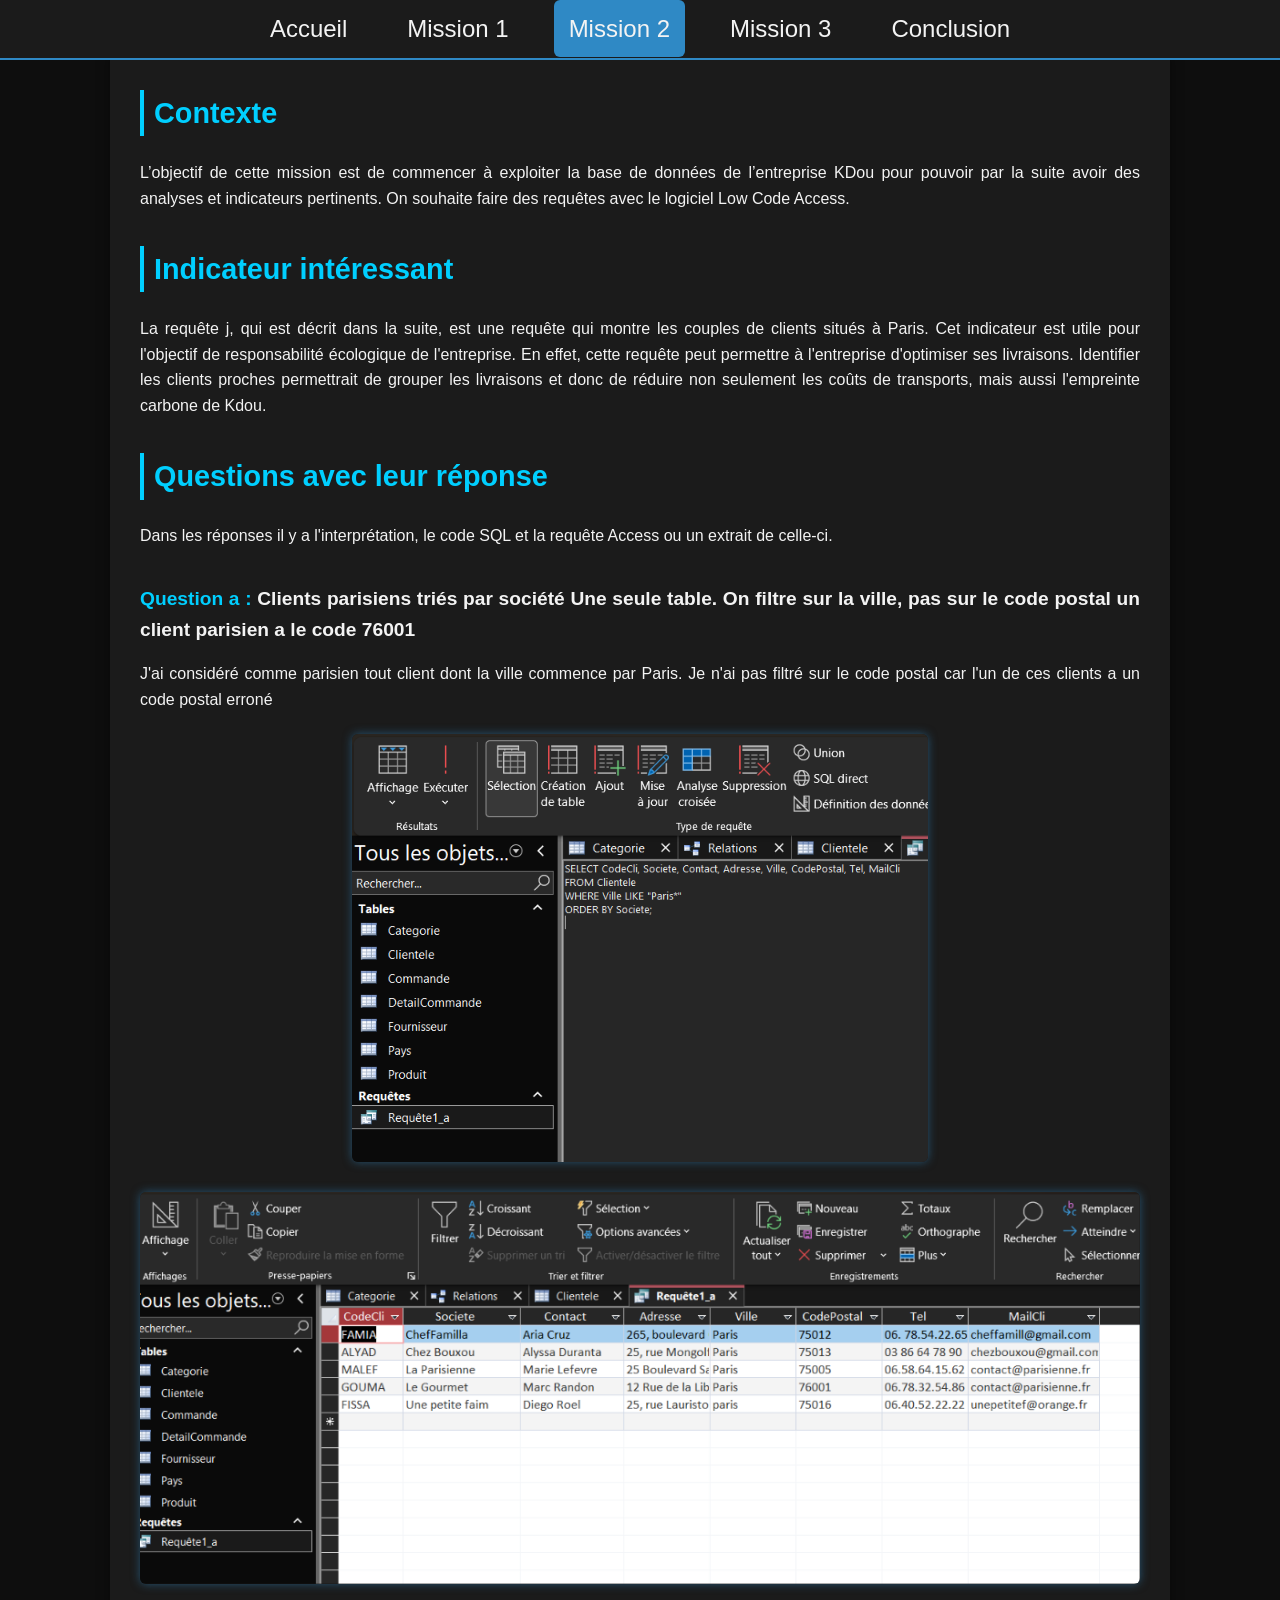
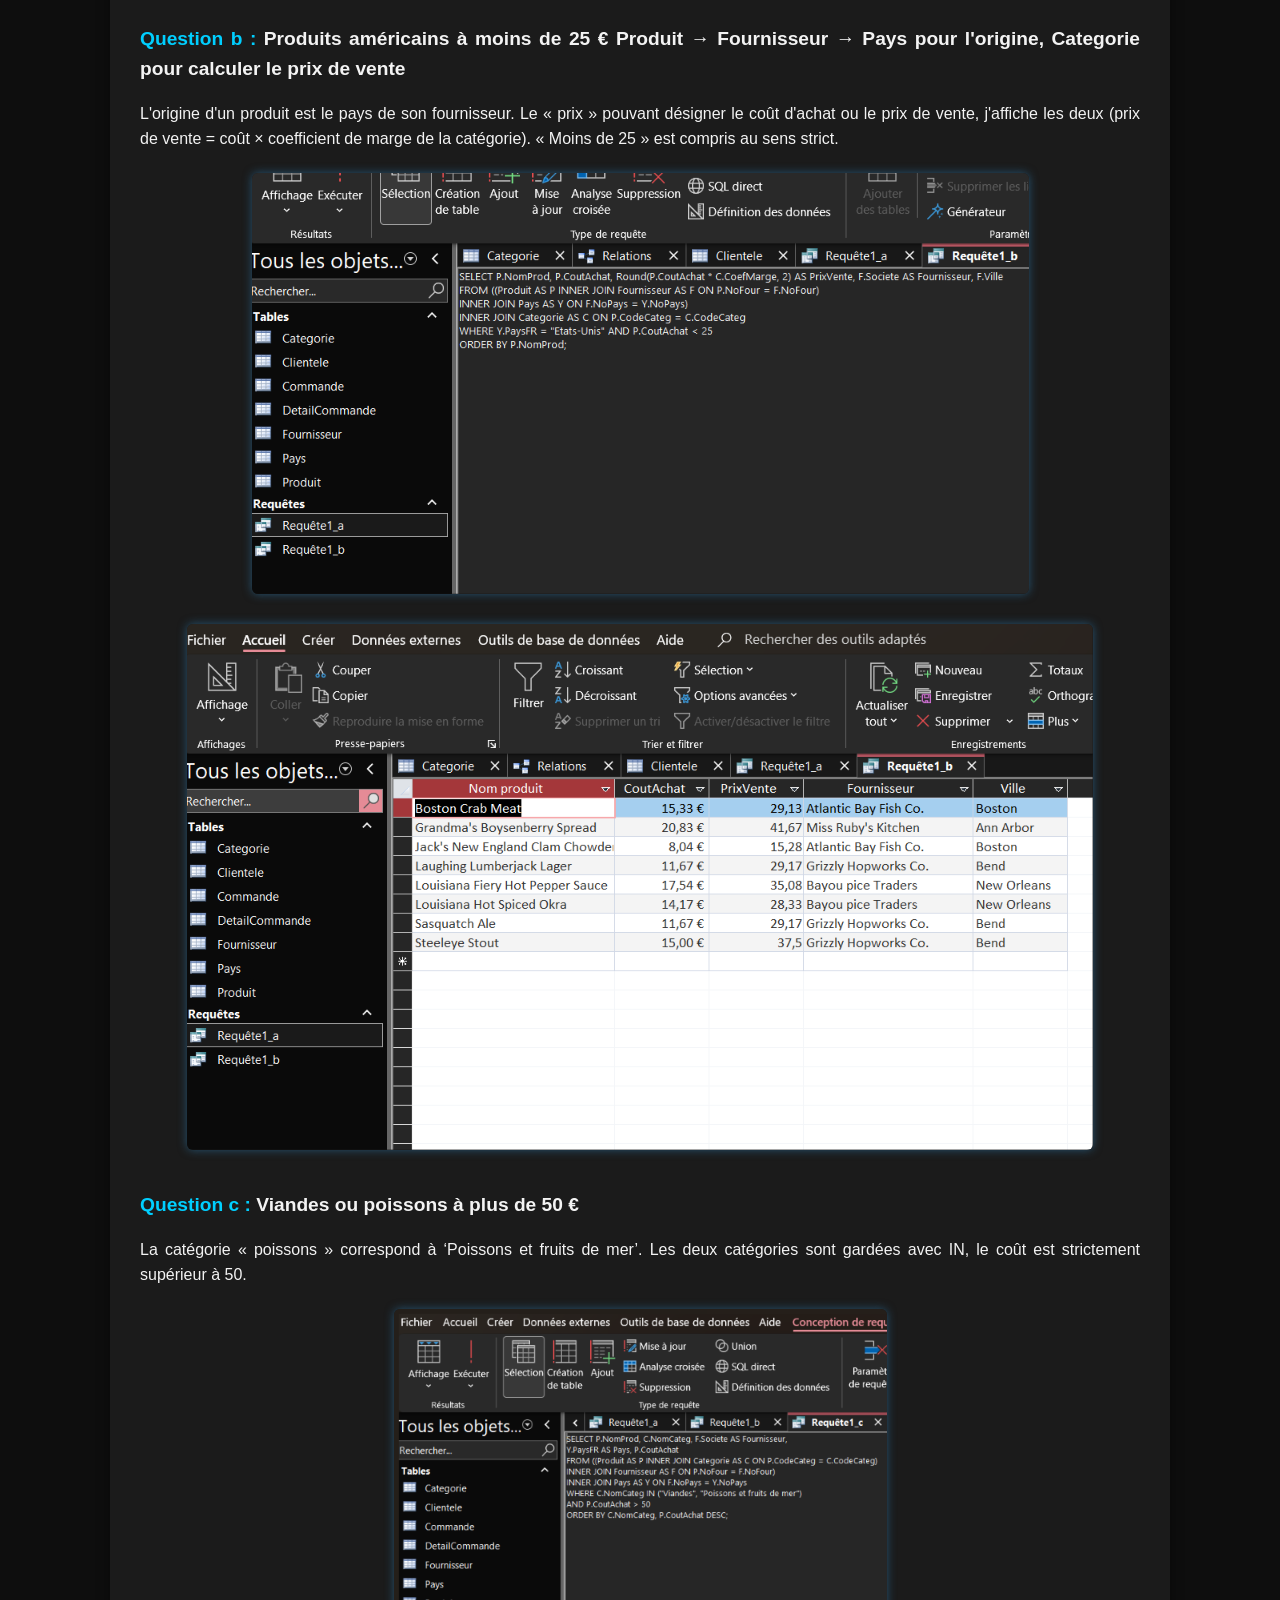
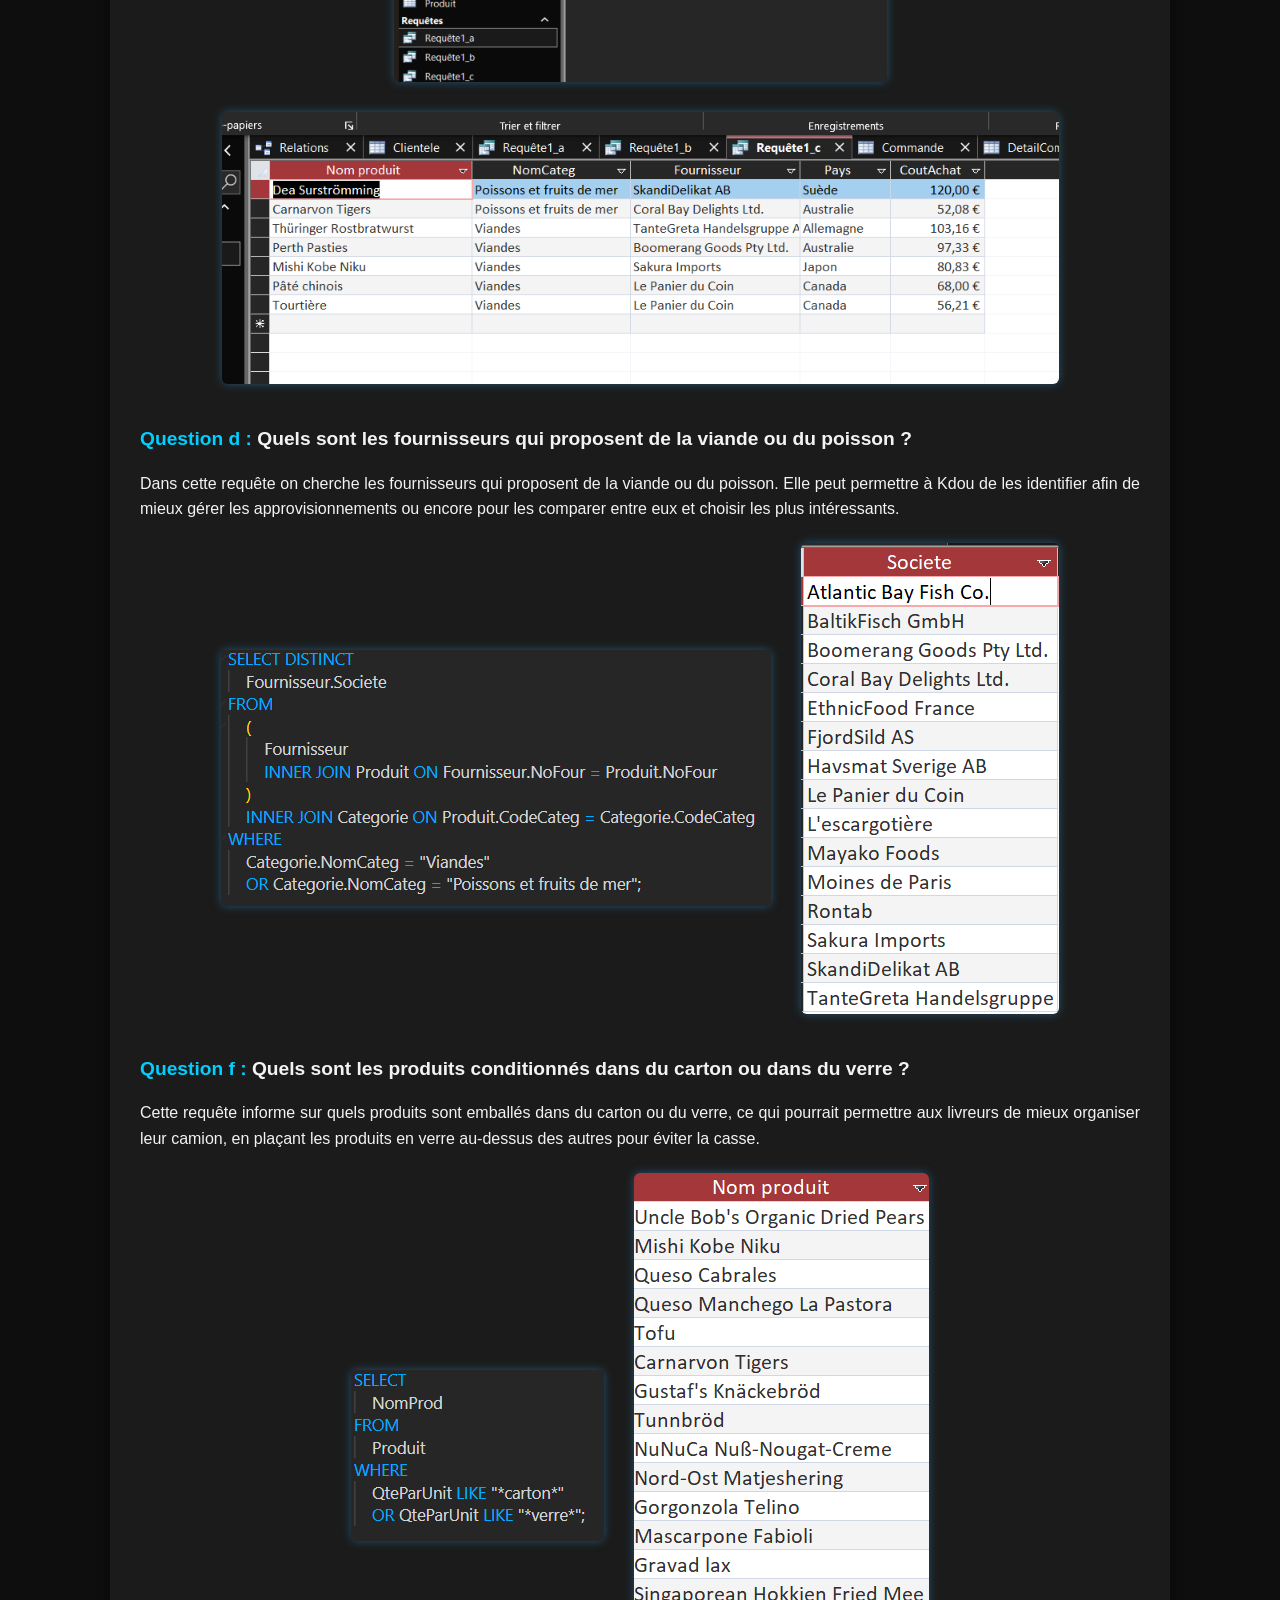
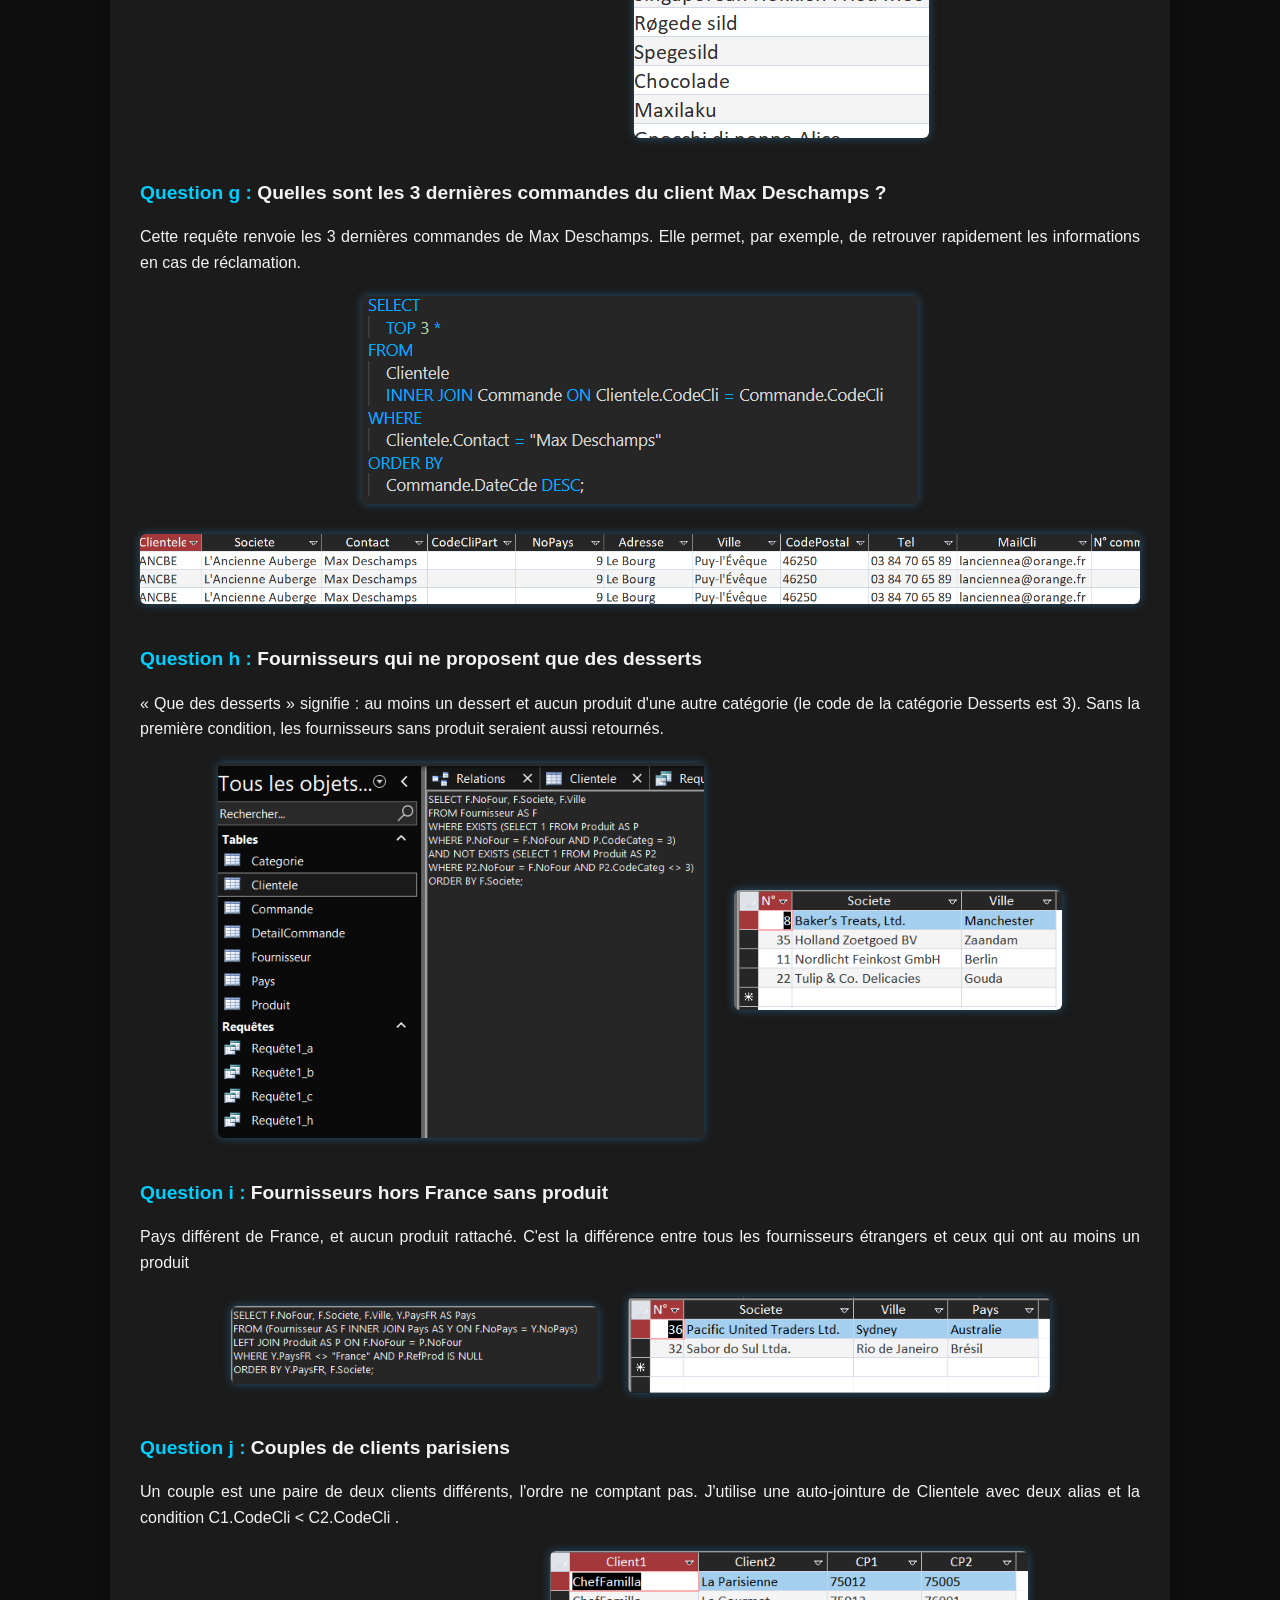
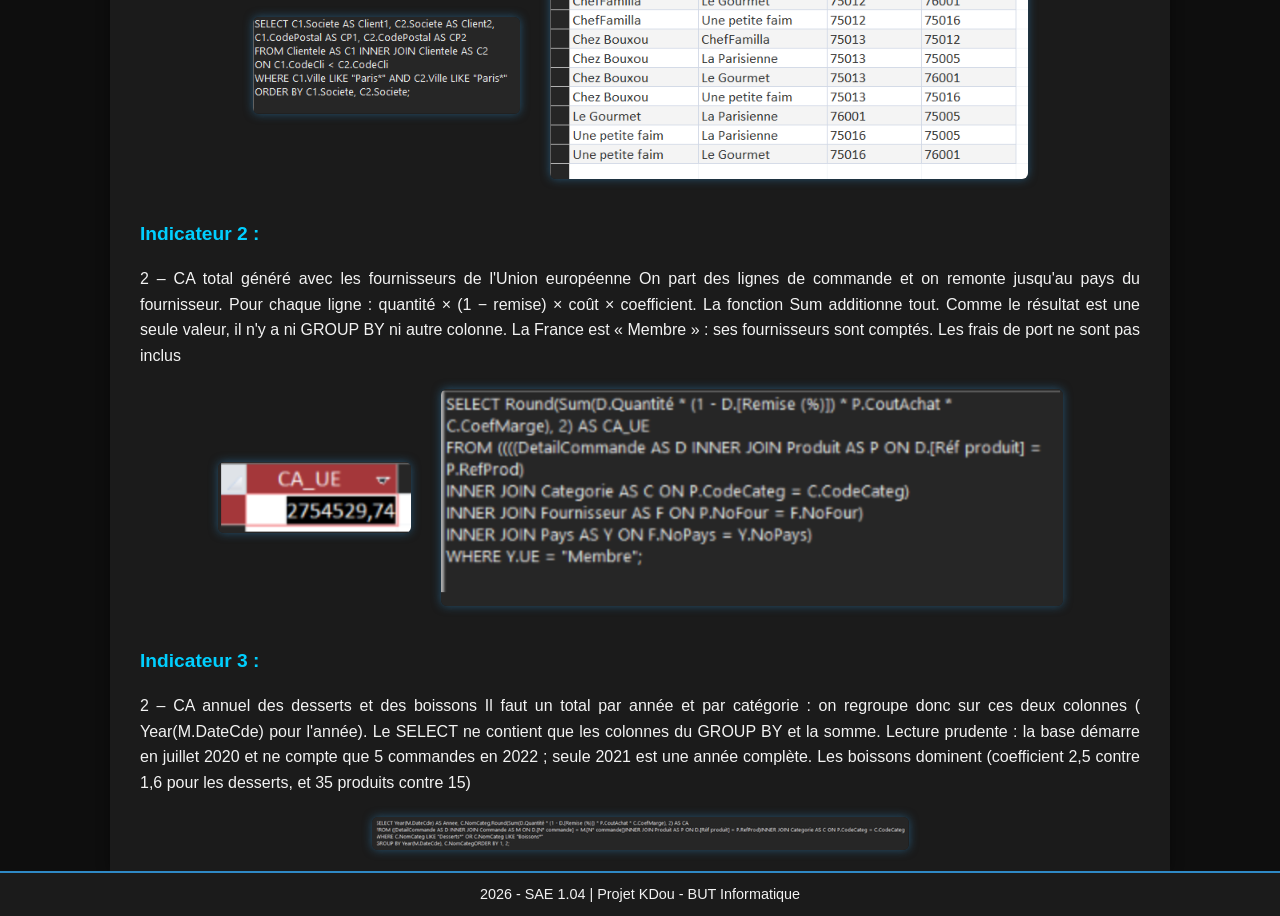
==== SAE_1_04-main/SAE_1_04-main/SAE_1.04/mission2.html @ 0e476533 "Add files via upload" ====
<!DOCTYPE html>
<html lang="fr">
    <head>
        <meta charset="UTF-8">
        <meta name="viewport" content="width=device-width, initial-scale=1.0">
        <title>Mission 2 - SAE 1.04 KDou</title>
        <link rel="stylesheet" href="style.css">
    </head>

    <body>
        <header>
            <nav>
                <label for="toggle">☰</label>
                <input type="checkbox" id="toggle">
                <ul class="nav-bar">
                    <li><a href="rapport.html">Accueil</a></li>
                    <li><a href="mission1.html">Mission 1</a></li>
                    <li><a href="mission2.html" class="active">Mission 2</a></li>
                    <li><a href="mission3.html">Mission 3</a></li>
                    <li><a href="conclusion.html">Conclusion</a></li>
                </ul>
            </nav>
        </header>

        <main>
            <section>
                <h1>Contexte</h1>
                <p>L’objectif de cette mission est de commencer à exploiter la base de données de l’entreprise KDou pour
                    pouvoir par la suite avoir des analyses et indicateurs pertinents. On souhaite faire des requêtes
                    avec le logiciel Low Code Access.</p>
            </section>

            <section>
                <h1>Indicateur intéressant</h1>
                <p>La requête j, qui est décrit dans la suite, est une requête qui montre les couples de clients situés à Paris.
                    Cet indicateur est utile pour l'objectif de responsabilité écologique de l'entreprise.
                    En effet, cette requête peut permettre à l'entreprise d'optimiser ses livraisons. Identifier les clients proches
                    permettrait de grouper les livraisons et donc de réduire non seulement les coûts de transports, mais aussi l'empreinte carbone de Kdou.
                </p>
            </section>

            <section>
                <h1>Questions avec leur réponse</h1>
                <p>Dans les réponses il y a l'interprétation, le code SQL et la requête Access ou un extrait de celle-ci.</p>

                <h2><strong>Question a :</strong> Clients parisiens triés par société Une seule table. On filtre sur la ville, pas sur
                        le code postal un client parisien a le code 76001</h2>
                <p>J'ai considéré comme parisien tout client dont la ville commence par Paris.
                      Je n'ai pas filtré sur le code postal car l'un de ces clients a un code postal erroné</p>
                <div class="image">
                    <img src="images/mission_2a_code.png.webp" alt="code SQL">
                    <img src="images/mission_2a_requete-modified.png.webp" alt="requête Access">
                </div>

                <h2><strong>Question b :</strong> Produits américains à moins de 25 € Produit → Fournisseur → Pays pour
                        l'origine, Categorie pour calculer le prix de vente</h2>
                <p>L'origine d'un produit est le pays de son fournisseur. Le « prix » pouvant
                        désigner le coût d'achat ou le prix de vente, j'affiche les deux (prix de vente = coût ×
                        coefficient de marge de la catégorie). « Moins de 25 » est compris au sens strict.</p>
                <div class="image">
                    <img src="images/mission_2b_code.png.webp" alt="code SQL">
                    <img src="images/mission_2b_requete-modified.png.webp" alt="requête Access">
                </div>

                <h2><strong>Question c :</strong> Viandes ou poissons à plus de 50 €</h2>
                <p>La catégorie « poissons » correspond à ‘Poissons et fruits de mer’. Les deux
                        catégories sont gardées avec IN, le coût est strictement supérieur à 50.</p>
                <div class="image">
                    <img src="images/mission_2c_code.webp" alt="code SQL">
                    <img src="images/mission_2c_requete-modified.png.webp" alt="requête Access">
                </div>

                <h2><strong>Question d :</strong> Quels sont les fournisseurs qui proposent de la viande ou du poisson ?</h2>
                <p>Dans cette requête on cherche les fournisseurs qui proposent de la viande ou du poisson. Elle peut permettre
                    à Kdou de les identifier afin de mieux gérer les approvisionnements ou encore pour les comparer entre eux et choisir
                    les plus intéressants.
                </p>
                <div class="image">
                    <img src="images/mission_2d_code.png" alt="code SQL">
                    <img src="images/mission_2d_requete-modified.png" alt="requête Access">
                </div>

                <h2><strong>Question f :</strong> Quels sont les produits conditionnés dans du carton ou dans du verre ?</h2>
                <p>Cette requête informe sur quels produits sont emballés dans du carton ou du verre, ce qui pourrait
                    permettre aux livreurs de mieux organiser leur camion, en plaçant les produits en verre au-dessus
                    des autres pour éviter la casse.</p>
                <div class="image">
                    <img src="images/mission_2f_code.png" alt="code SQL">
                    <img src="images/mission_2f_requete-modified.png" alt="requête Access">
                </div>

                <h2><strong>Question g :</strong> Quelles sont les 3 dernières commandes du client Max Deschamps ?</h2>
                <p>Cette requête renvoie les 3 dernières commandes de Max Deschamps. Elle permet, par exemple, de
                    retrouver rapidement les informations en cas de réclamation.</p>
                <div class="image">
                    <img src="images/mission_2g_code.png" alt="code SQL">
                    <img src="images/mission_2g_requete-modified.png" alt="requête Access">
                </div>

                <h2><strong>Question h :</strong> Fournisseurs qui ne proposent que des desserts</h2>
                <p>« Que des desserts » signifie : au moins un dessert et aucun produit d'une
                    autre catégorie (le code de la catégorie Desserts est 3). Sans la première condition, les
                        fournisseurs sans produit seraient aussi retournés.</p>
                <div class="image">
                    <img src="images/mission_2h_code.png.webp" alt="code SQL">
                    <img src="images/mission_2h_requete-modified.png.webp" alt="requête Access">
                </div>

                <h2><strong>Question i :</strong> Fournisseurs hors France sans produit</h2>
                <p>Pays différent de France, et aucun produit rattaché. C'est la différence entre
                        tous les fournisseurs étrangers et ceux qui ont au moins un produit</p>
                <div class="image">
                    <img src="images/mission_2i_code.png.webp" alt="code SQL">
                    <img src="images/mission_2i_requete-modified.png.webp" alt="requête Access">
                </div>

                <h2><strong>Question j :</strong> Couples de clients parisiens</h2>
                <p>Un couple est une paire de deux clients différents, l'ordre ne comptant pas.
                    J'utilise une auto-jointure de Clientele avec deux alias et la condition C1.CodeCli <
                        C2.CodeCli . </p>
                <div class="image">
                    <img src="images/mission_2j_code.png.webp" alt="code SQL">
                    <img src="images/mission_2j_requete-modified.png" alt="requête Access">
                </div>
                <h2><strong>Indicateur 2 :</strong> </h2>
                <p>2 – CA total généré avec les fournisseurs de l'Union européenne  On part des lignes de commande et on remonte jusqu'au pays du fournisseur.
                    Pour chaque ligne : quantité × (1 − remise) × coût × coefficient. La fonction 
                    Sum
                    additionne tout. Comme le résultat est une seule valeur, il n'y a ni 
                    GROUP BY ni autre
                    colonne. La France est « Membre » : ses fournisseurs sont comptés. Les frais de port ne
                    sont pas inclus
                </p>
                <div class="image">
                    <img src="images/image.png" alt="code SQL">
                    <img src="images/image.png-7.webp" alt="requête Access">
                </div>
                 <h2><strong>Indicateur 3 :</strong> </h2>
                 <p>2 – CA annuel des desserts et des boissons                                             Il faut un total par année et par catégorie : on regroupe donc sur ces deux
                    colonnes (
                    Year(M.DateCde) pour l'année). Le 
                    SELECT ne contient que les colonnes du
                    GROUP BY et la somme. Lecture prudente : la base démarre en juillet 2020 et ne compte
                    que 5 commandes en 2022 ; seule 2021 est une année complète. Les boissons dominent
                    (coefficient 2,5 contre 1,6 pour les desserts, et 35 produits contre 15)
                </p>
                <div class="image">
                    <img src="images/image2.png-7 2.webp" alt="code SQL">
                </div>
            </section>
        </main>

        <footer>
            <p> 2026 - SAE 1.04 | Projet KDou - BUT Informatique</p>
        </footer>
    </body>
</html>
---- SAE_1_04-main/SAE_1_04-main/SAE_1.04/style.css ----
:root {
    /* Couleurs principales */
    --primary: #2f89c5;
    --primary-light: #00CFFF;

    /* Couleurs de fond */
    --bg-body: #0e0e0e;
    --bg-pimary: #1b1b1b;

    /* Couleurs de texte */
    --text: #f3f3f3;

    /* Couleurs de bordures et ombres */
    --border-table: #383737;
    --shadow: rgba(0, 0, 0, 0.4);
    --shadow-hover: rgba(64, 164, 255, 0.7);
    --shadow-img: rgba(47, 137, 197, 0.5);
}

/*--GÉNÉRALITÉS--*/
body {
    display: grid;
    grid-template-rows: 55px 1fr auto;
    grid-template-areas: "header"
                         "main"
                         "footer";
    margin: 0;
    font-family: "Segoe UI", Arial, sans-serif;
    background-color: var(--bg-body);
    color: var(--text);
    line-height: 1.6;
    min-height: 100vh;
}

strong {
    color:var(--primary-light);
    font-weight: 700;
}

/*--BARRE DE NAVIGATION--*/
header {
    grid-area: header;
    background-color: var(--bg-pimary);
    border-bottom: 2px solid var(--primary);
    position: fixed;
    width: 100% ;
    z-index: 99;
}

label, #toggle {
    display: none; /*La checkbox qui est caché de base*/
}

.nav-bar {
    flex-wrap: wrap;
    list-style: none;
    margin: 0;
    padding: 0;
    display: flex;
    justify-content: center;
}

.nav-bar > li{
    margin: 10px 15px;
    z-index: 3;
}

li > a {
    color: var(--text);
    text-decoration: none;
    font-weight: 500;
    font-size: 1.5rem;
    padding: 15px 15px;
    border-radius: 6px;
    transition: background 0.3s, color 0.3s;
}

/*Effet sur les titres des différentes pages*/
li > a:hover,
li > a.active,
li > a#active {
    background-color: var(--primary);
    color: var(--text);
}

/*--CONTENUS DANS LE MAIN--*/
main {
    grid-area: main;
    max-width: 1000px;
    margin: 0 auto;
    padding: 0 30px;
    background-color: var(--bg-pimary);
    box-shadow: 0 0 12px var(--shadow);
}

h1 {
    color: var(--primary-light);
    margin-top: 35px;
    font-size: 1.8rem;
    border-left: 4px solid var(--primary-light);
    padding-left: 10px;
}

h2 {
    color: var(--text);
    margin-top: 35px;
    font-size: 1.2rem;
    font-weight: 600;
    text-align: justify;
}


p {
    margin: 12px 0;
    text-align: justify;
    color: var(--text);
}

.image {
    display: flex;
    justify-content: center;
    align-items: center;
    flex-wrap: wrap;
    margin: 1rem 0;
    gap: 20px;
}

.image > img {
    max-width: 100%;
    height: auto;
    border-radius: 6px;
    margin: 5px;
    box-shadow: 0 0 10px var(--shadow-img);
    transition: transform 0.3s ease, box-shadow 0.3s ease;
}

/*Quand on passe sur l'image*/
.image > img:hover {
    box-shadow: 0 0 12px var(--shadow-hover);
    transform: scale(1.15);
    z-index: 5;
    transition: transform 0.3s ease, box-shadow 0.3s ease;
}

/*Tableau*/
table {
    width: 100%;
    border-collapse: collapse;
    margin: 20px 0;
    border: 2px solid var(--bg-pimary);
    color: var(--text);
    background-color: var(--border-table);
}

th, td {
    border: 2px solid var(--bg-pimary);
    padding: 8px 10px;
    text-align: center;
}

th {
    color: var(--primary-light);
}

/*--PIED DE PAGE--*/
footer {
    padding : 10px 0;
    grid-area: footer;
    background-color: var(--bg-pimary);
    border-top: 2px solid var(--primary);
}

footer > p{
    text-align: center;
    font-size: 0.9rem;
    color: var(--text);
    margin: 0;
}

/*--RESPONSIVE SUR UN PETIT ÉCRAN--*/
@media (max-width: 844px) {
    body {
        display: grid;
        grid-template-rows: 55px 1fr auto;
        grid-template-areas: "header"
                             "main"
                             "footer";
    }

    /*Nav bar*/
    header{
        position: relative;
    }
    #toggle:checked + .nav-bar{
        display: flex; /*On le rend visible*/
    }

    .nav-bar {
        display: none;
        flex-direction: column;
        position: absolute;
        border: 2px solid var(--primary);
        padding: 1rem;
        margin-top: 50px;
        background-color: var(--bg-pimary);
        border-radius: 6px;
    }

    label {
        display: block;
        position: absolute;
        text-align: center;
        font-size:2rem;
        color: var(--text);
        margin: 0 10px;
    }

    .nav-bar > li {
        margin: 8px 0;
    }

    li > a {
        display: flex;
        align-items: center;
        justify-content: center;
        padding: 0 10px;
        font-size: 1.1rem;
    }

    li > a:hover,
    li > a.active,
    li > a#active {
        padding-bottom: 0;
    }

    /*Main*/
    h1 {
        font-size: 1.3rem;
    }

    h2 {
        font-size: 1rem;
    }

    th, td{
        padding: 4px 5px;
    }
     p{
         font-size: 0.8rem;
     }
}
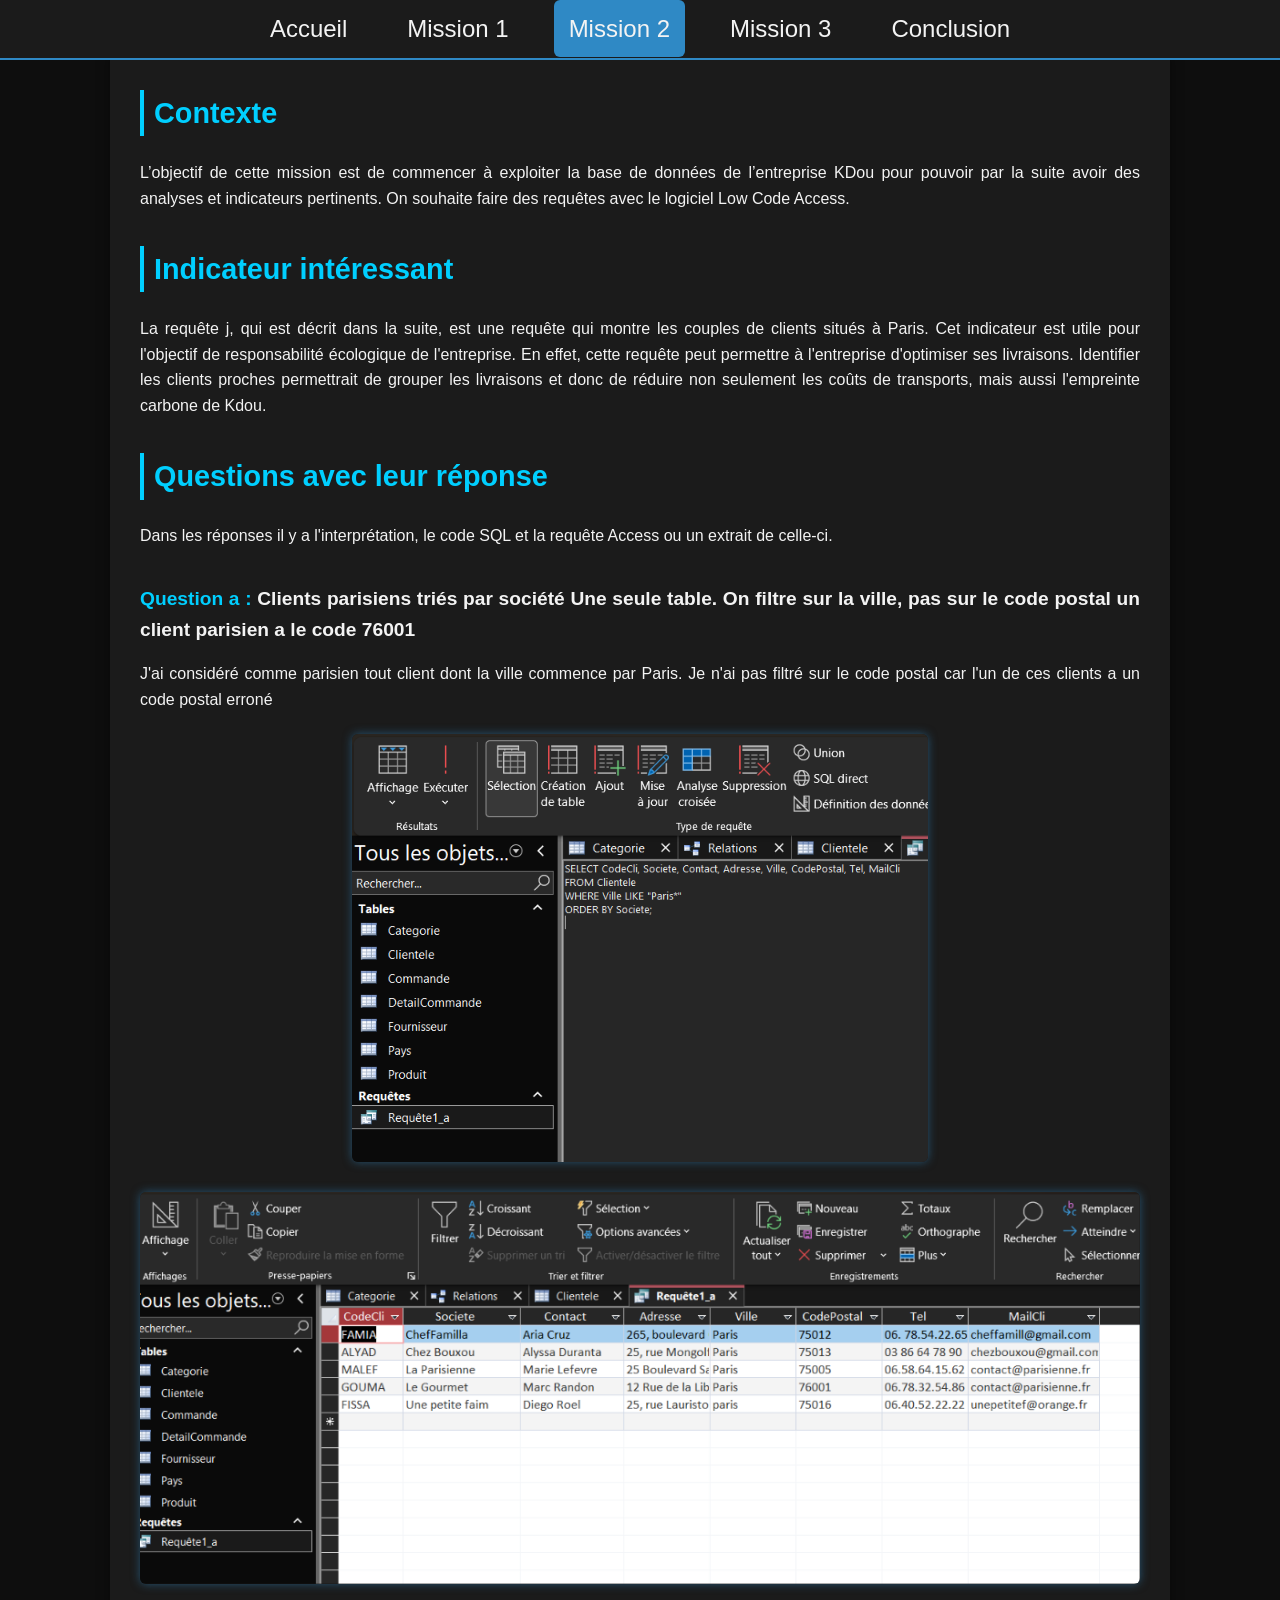
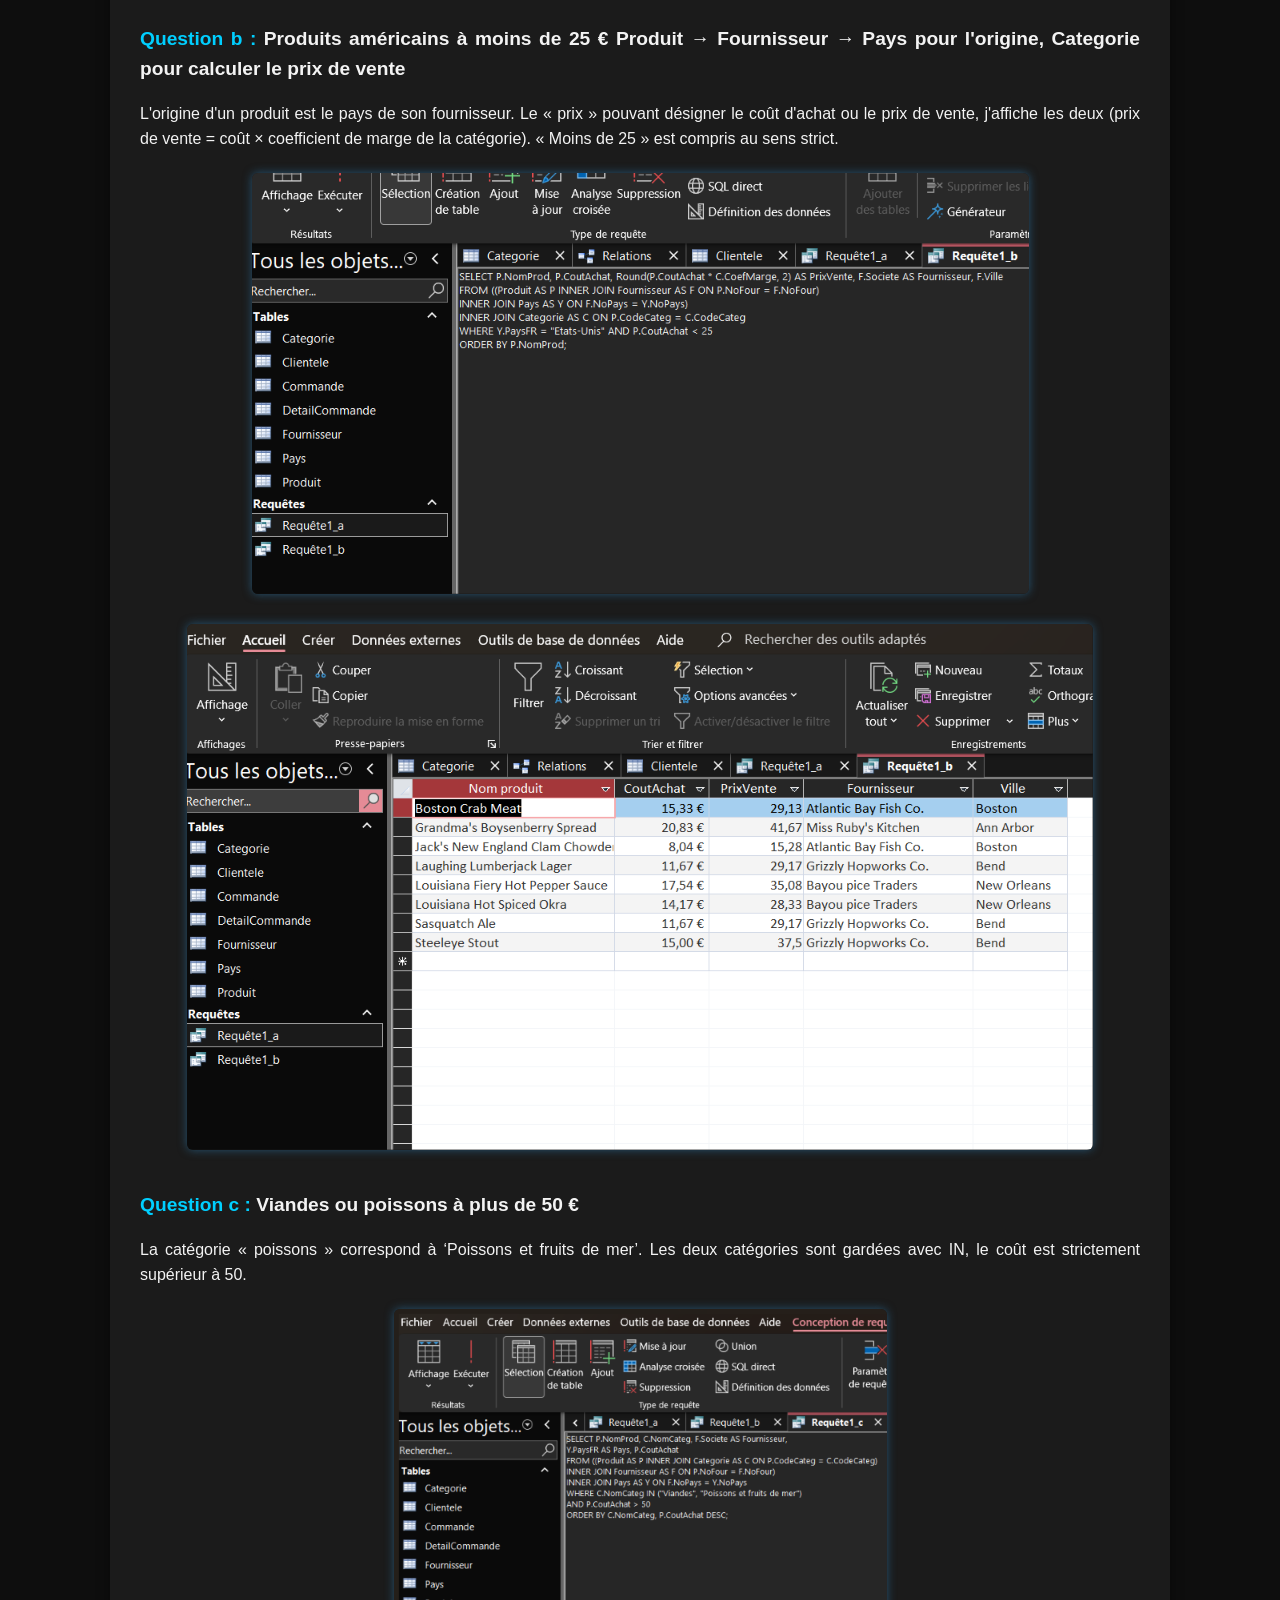
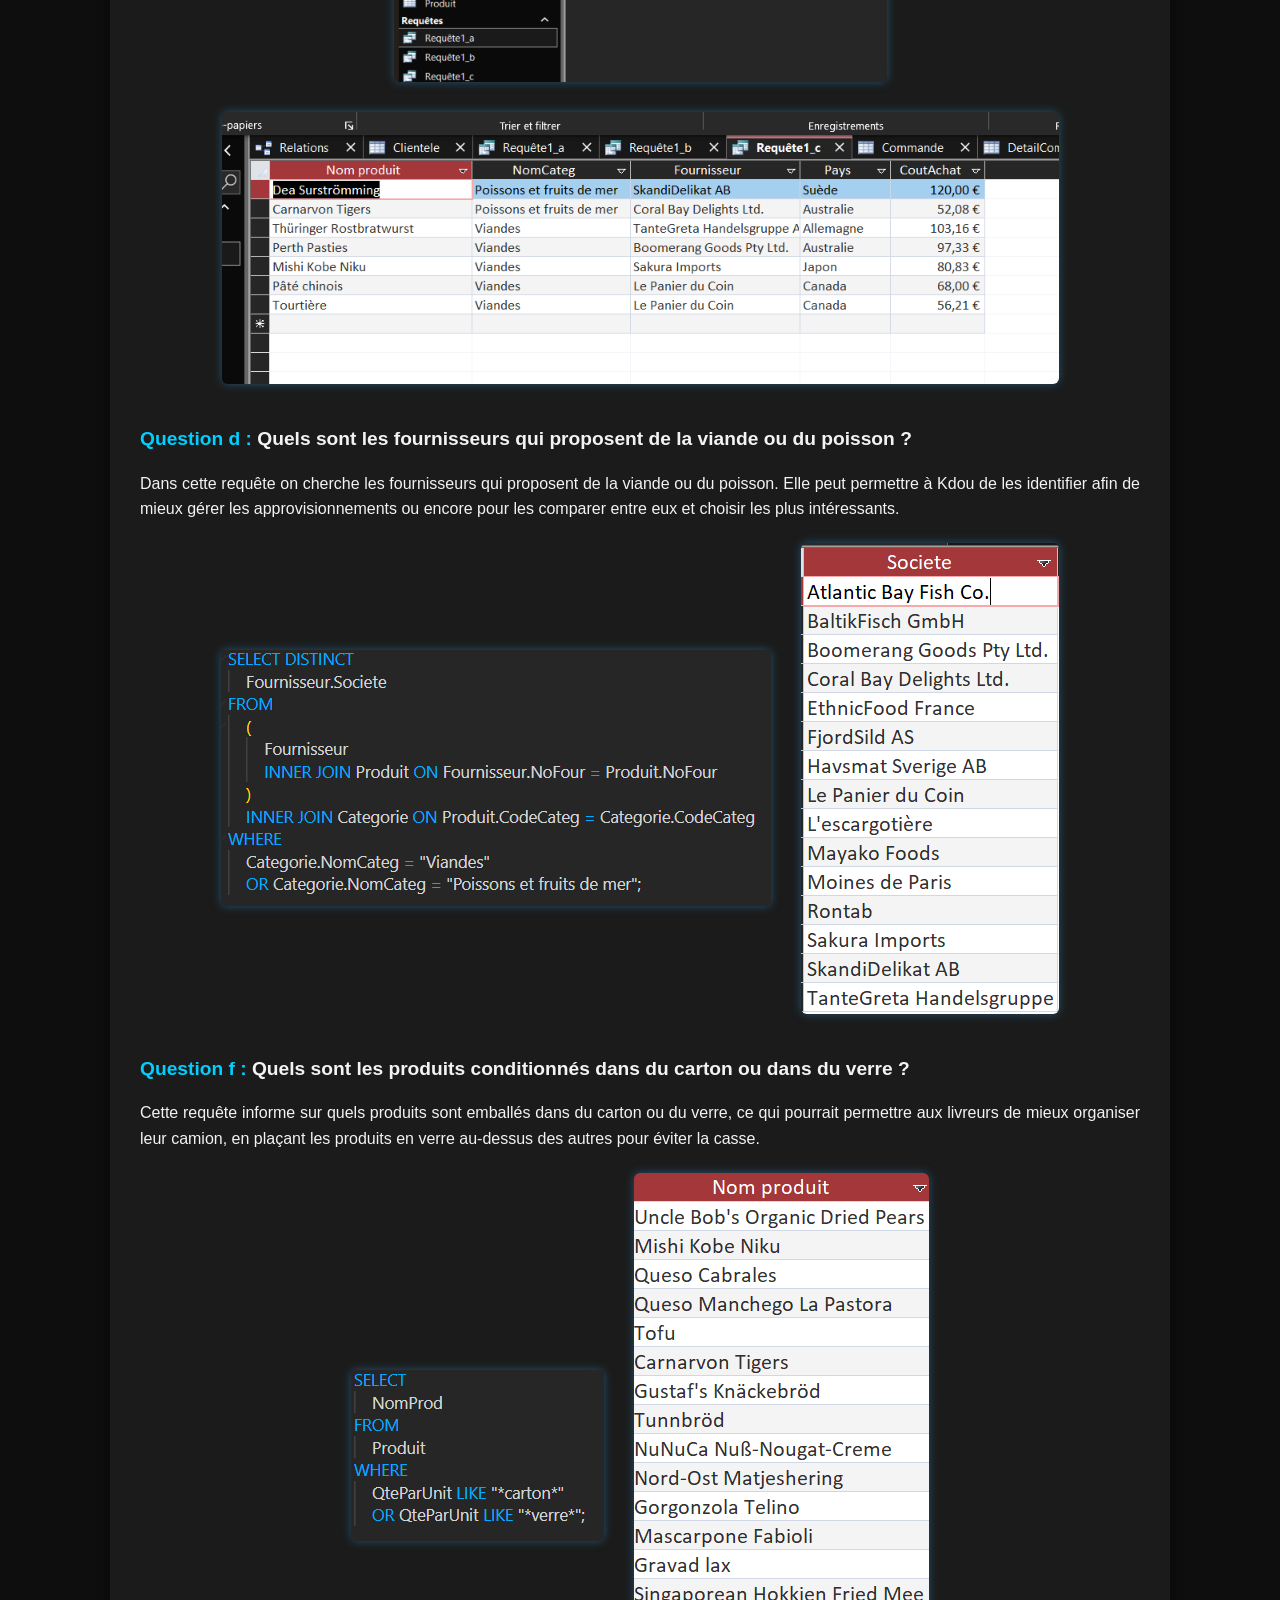
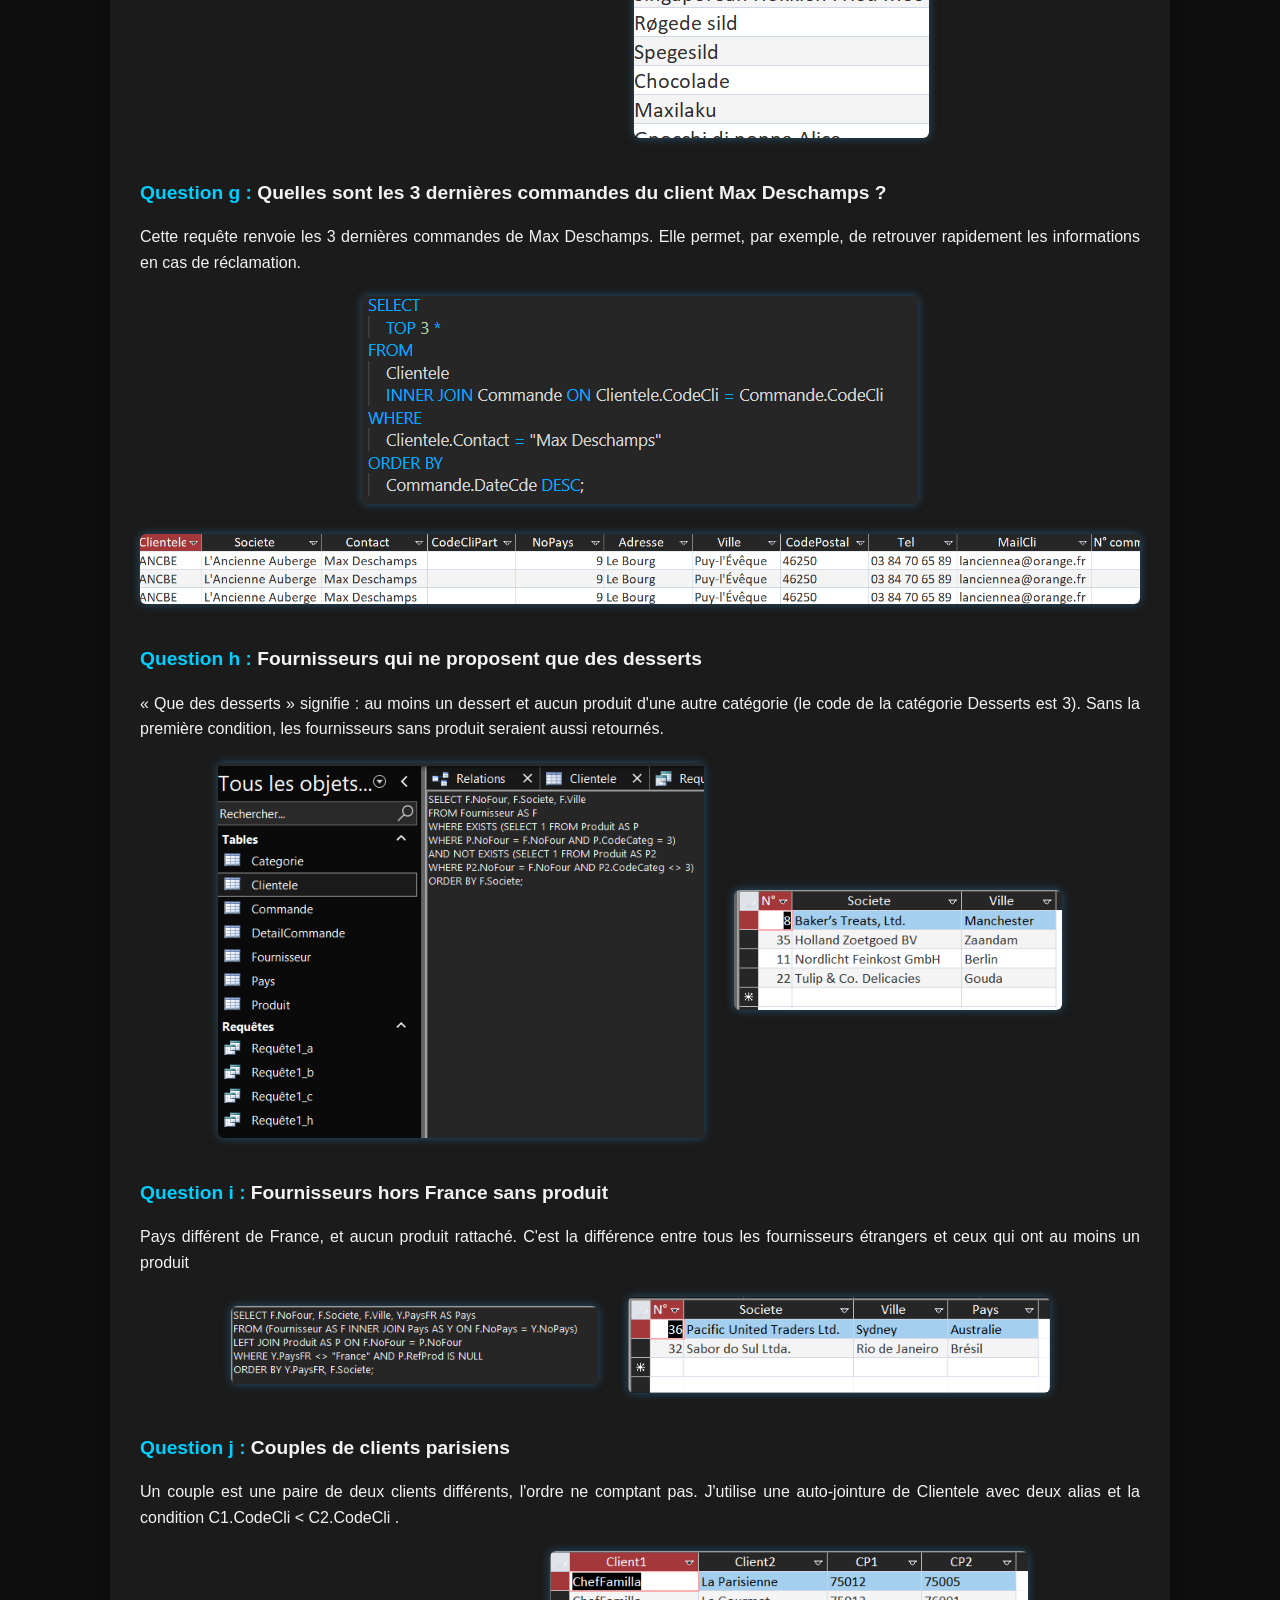
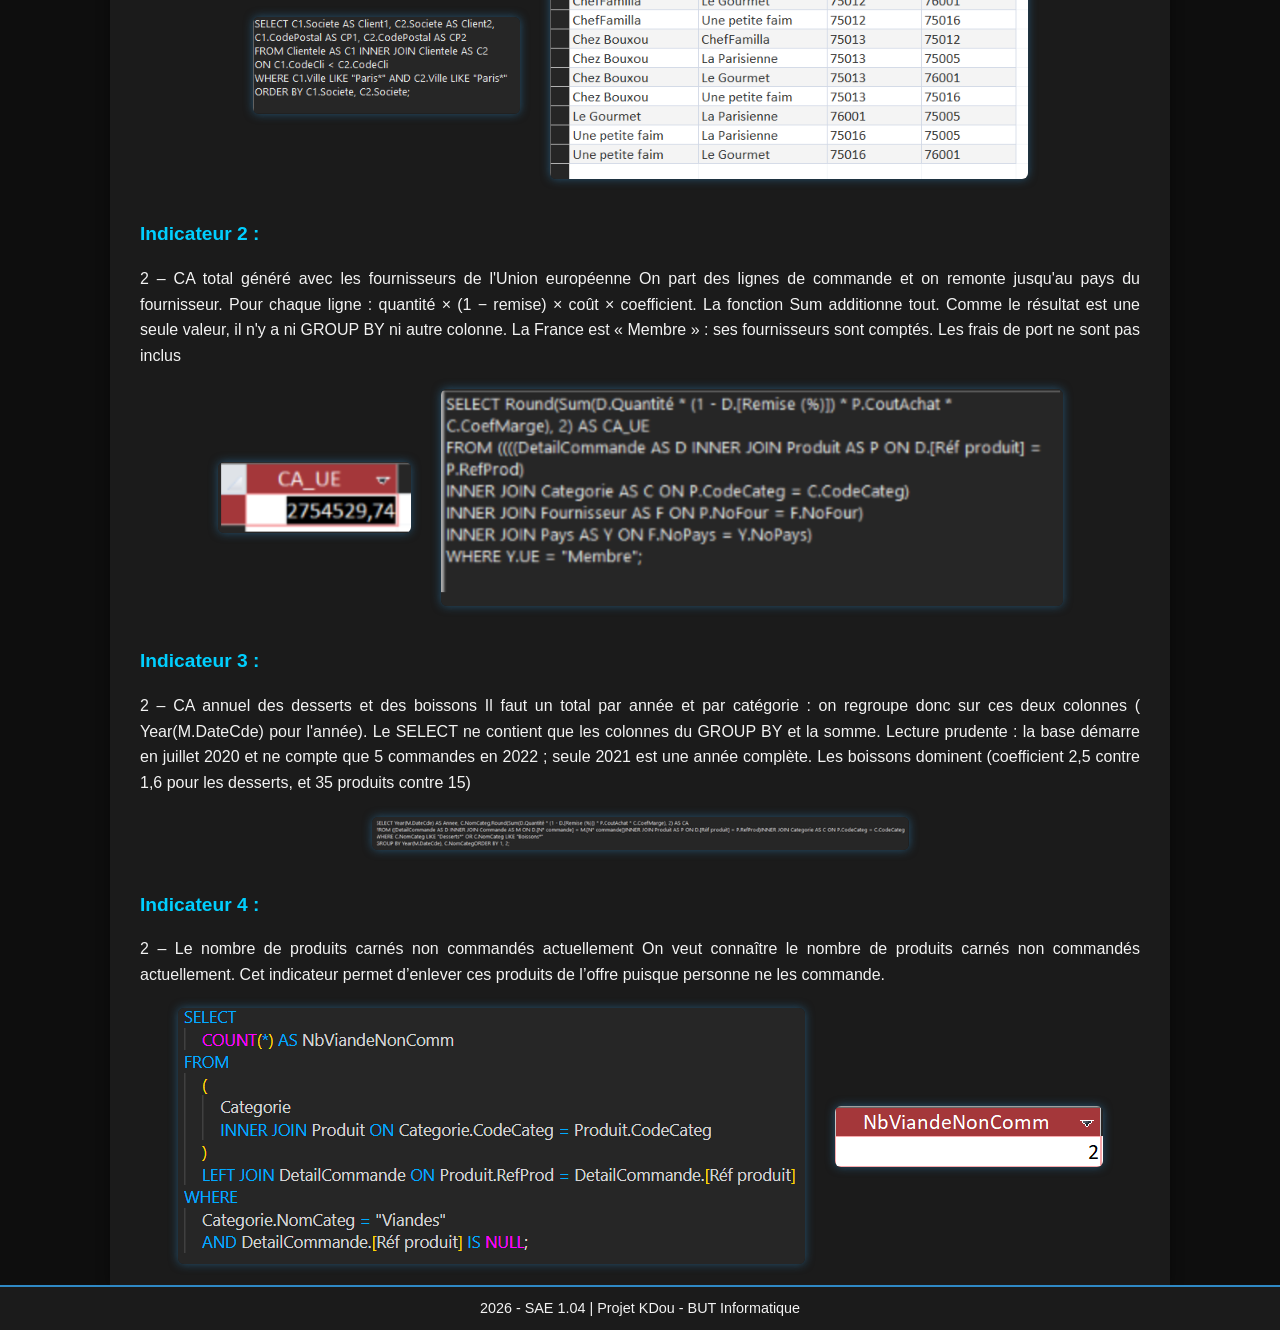
==== commit a5eea9de: "Update mission2.html" ====
--- a/SAE_1_04-main/SAE_1_04-main/SAE_1.04/mission2.html
+++ b/SAE_1_04-main/SAE_1_04-main/SAE_1.04/mission2.html
@@ -147,6 +147,17 @@
                 <div class="image">
                     <img src="images/image2.png-7 2.webp" alt="code SQL">
                 </div>
+                 <h2><strong>Indicateur 4 :</strong> </h2>
+                 <p>2 – Le nombre de produits carnés non commandés actuellement
+                     On veut connaître le nombre de produits carnés non commandés actuellement.
+                     Cet indicateur permet d’enlever ces produits de l’offre puisque personne ne les commande.
+                </p>
+                <div class="image">
+                    <img src="images/mission_3_4_sql.png" alt="code SQL">
+                    <img src="images/mission_4_tab.png" alt="code SQL">
+                </div>
+                        
+                        
             </section>
         </main>
 
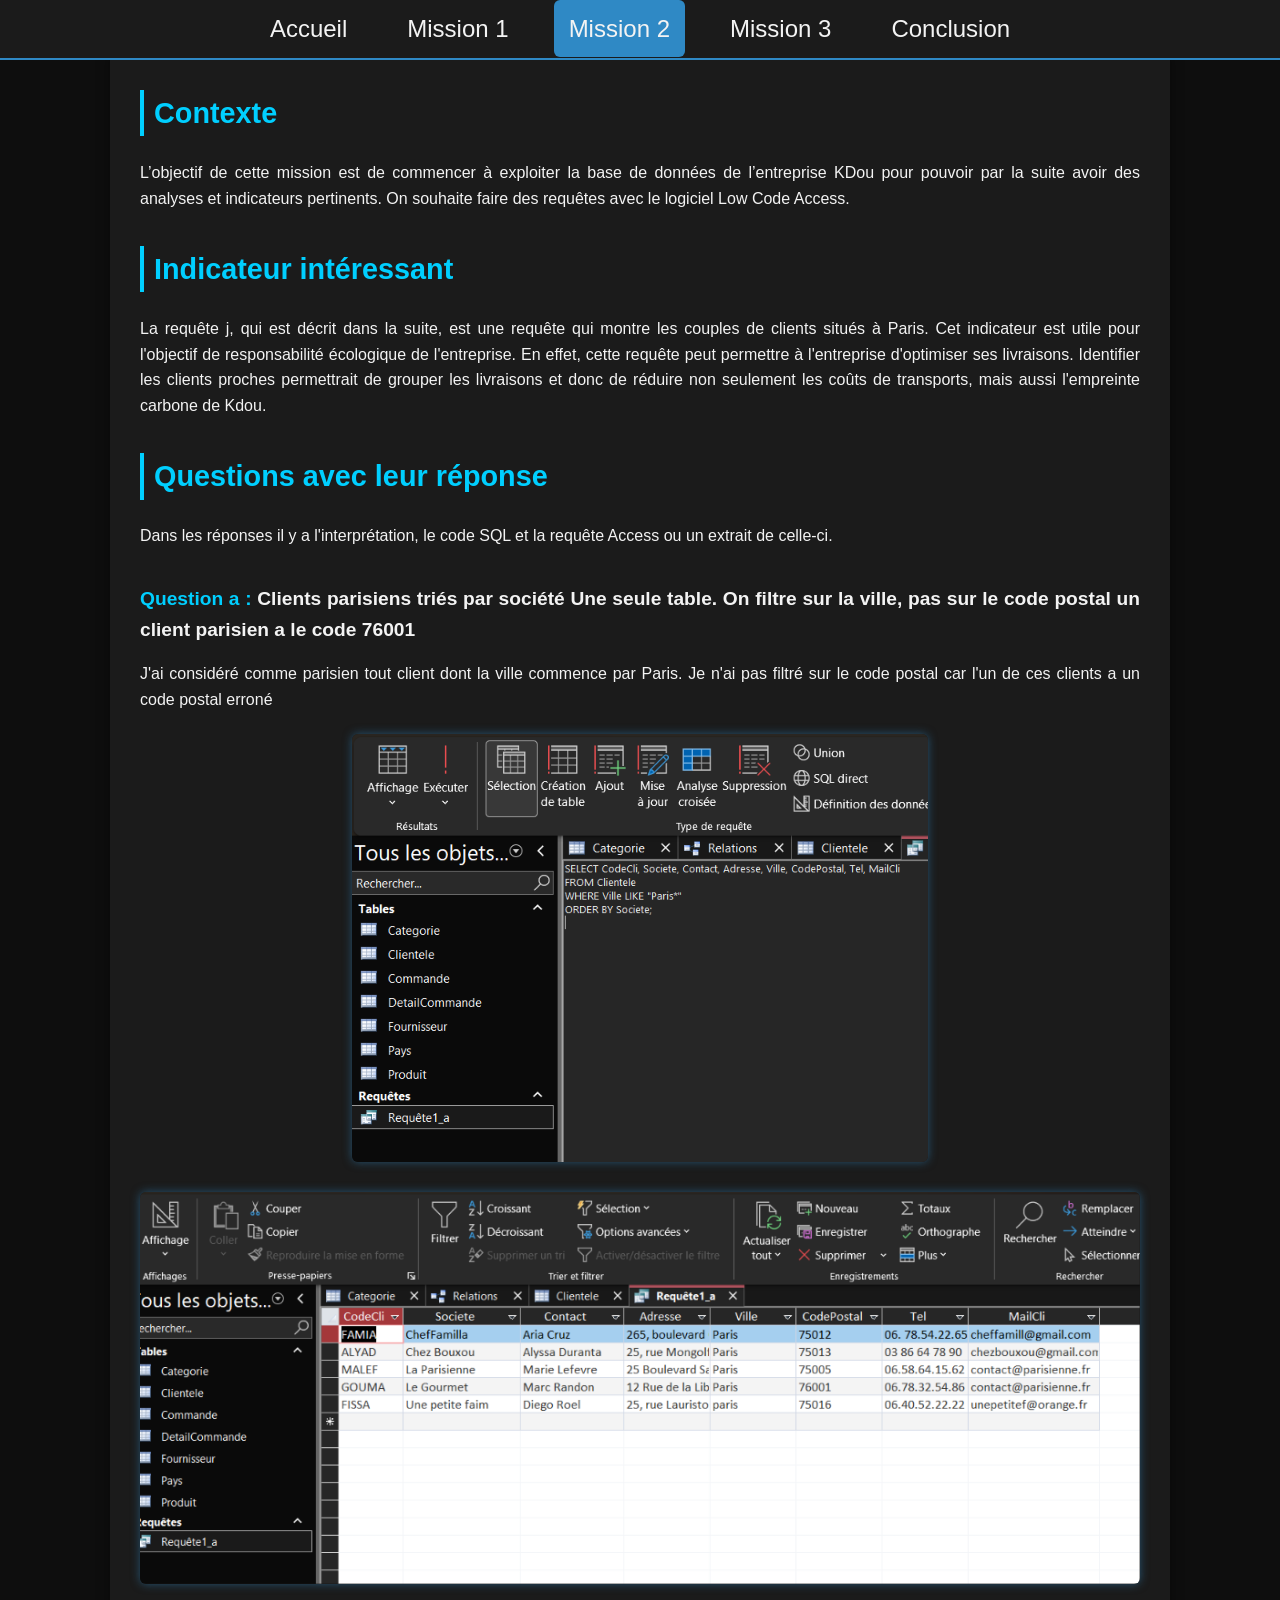
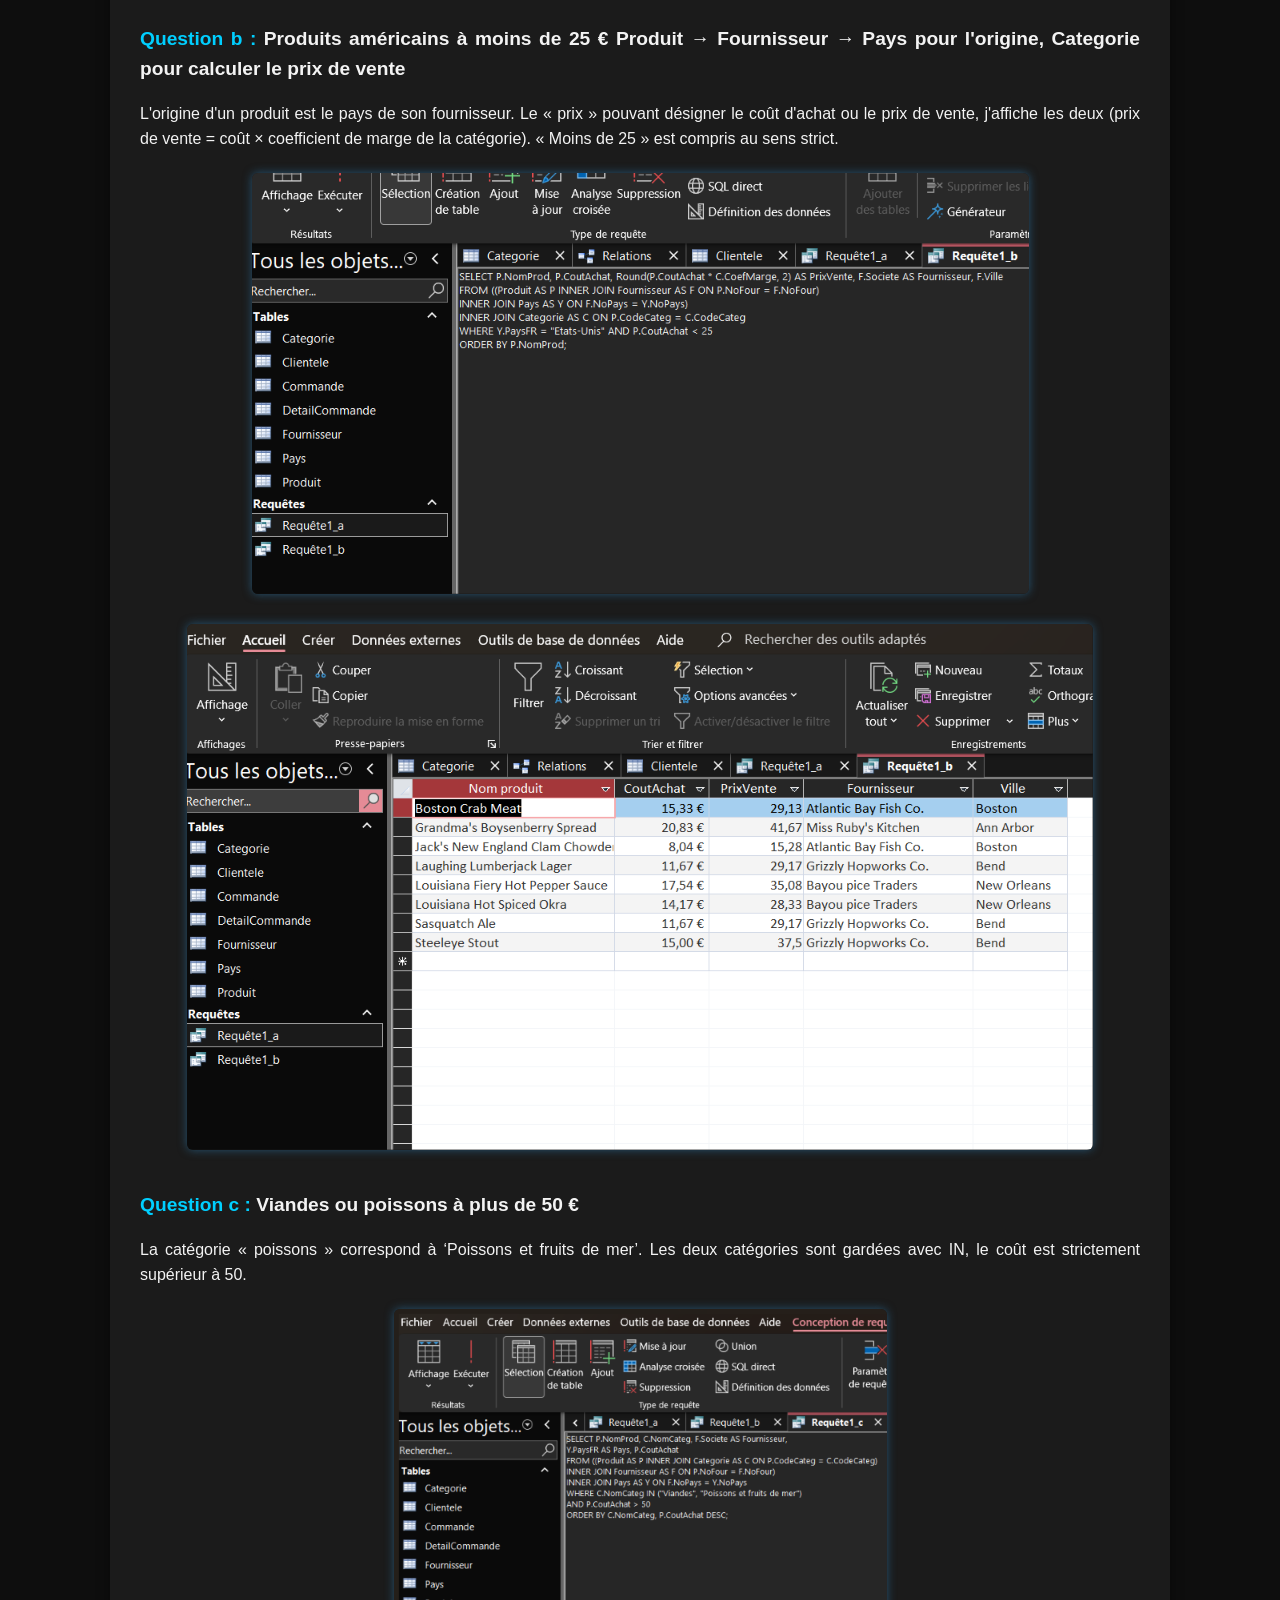
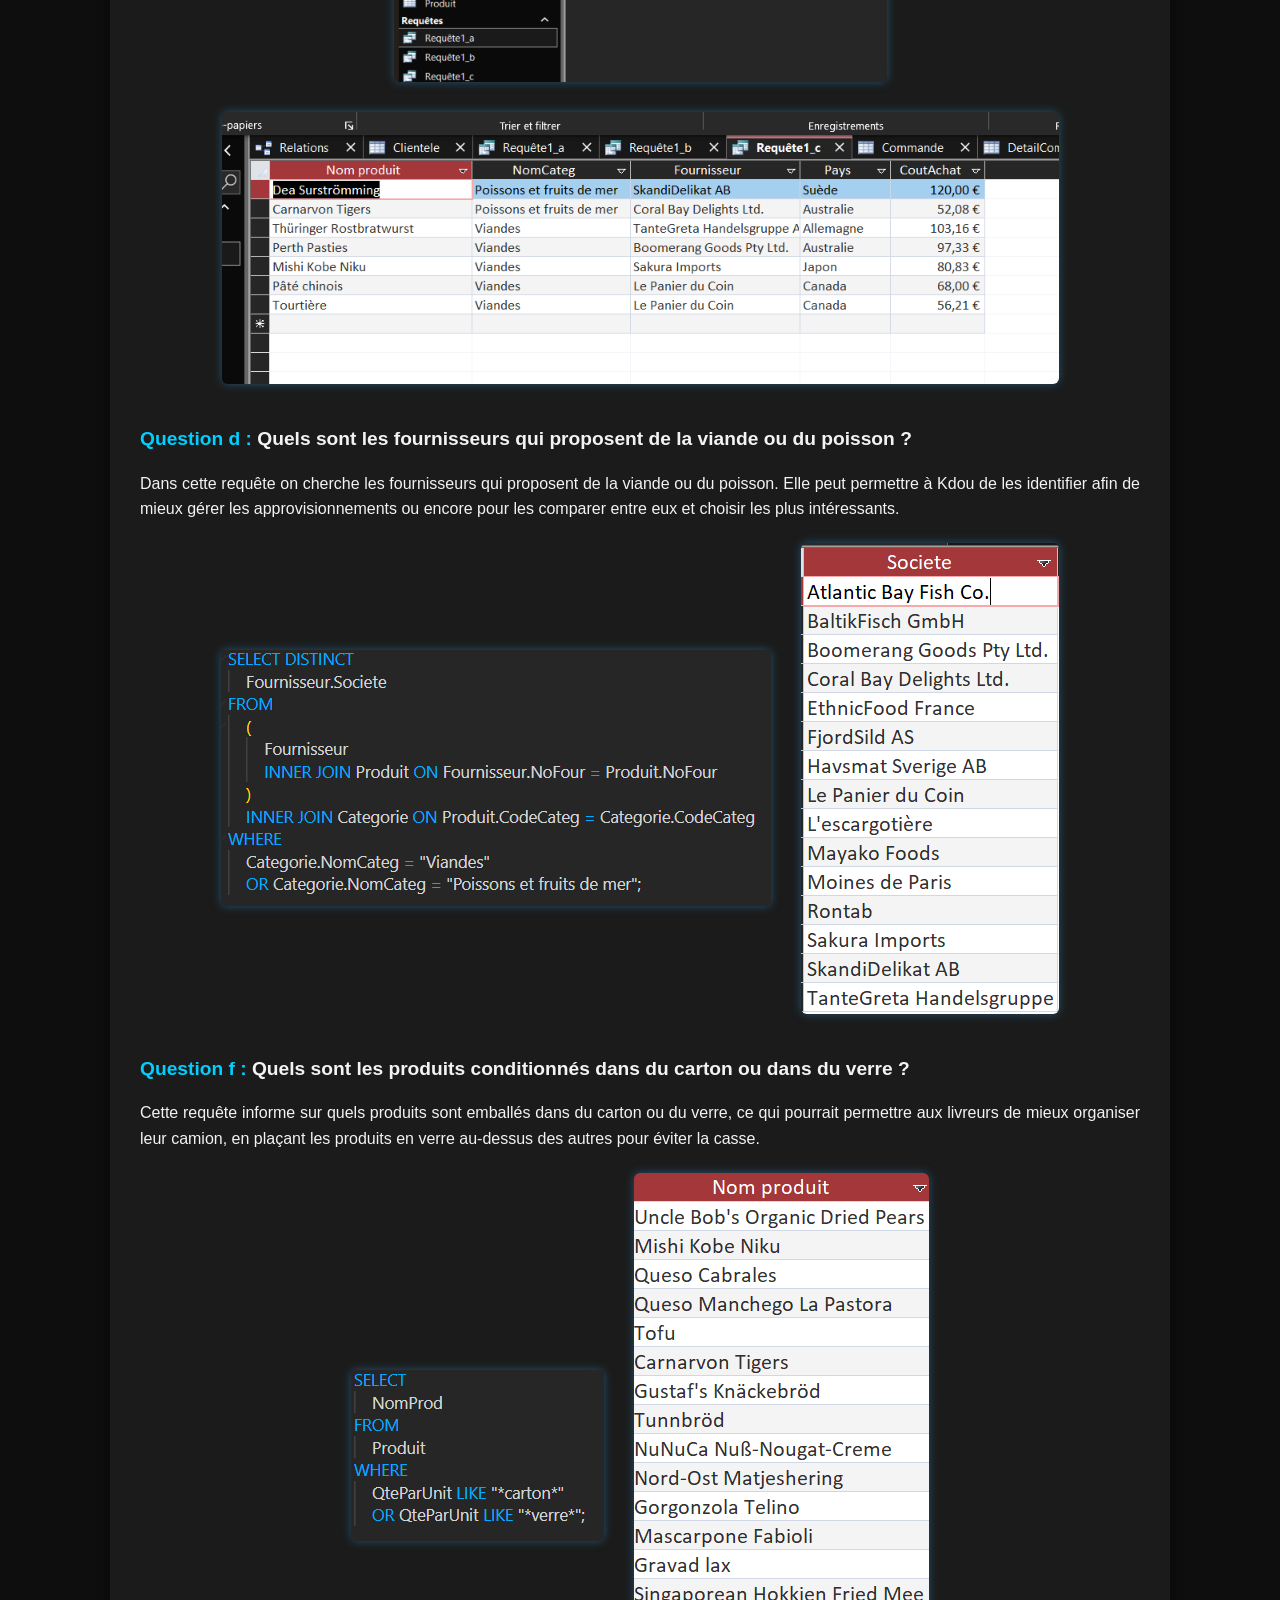
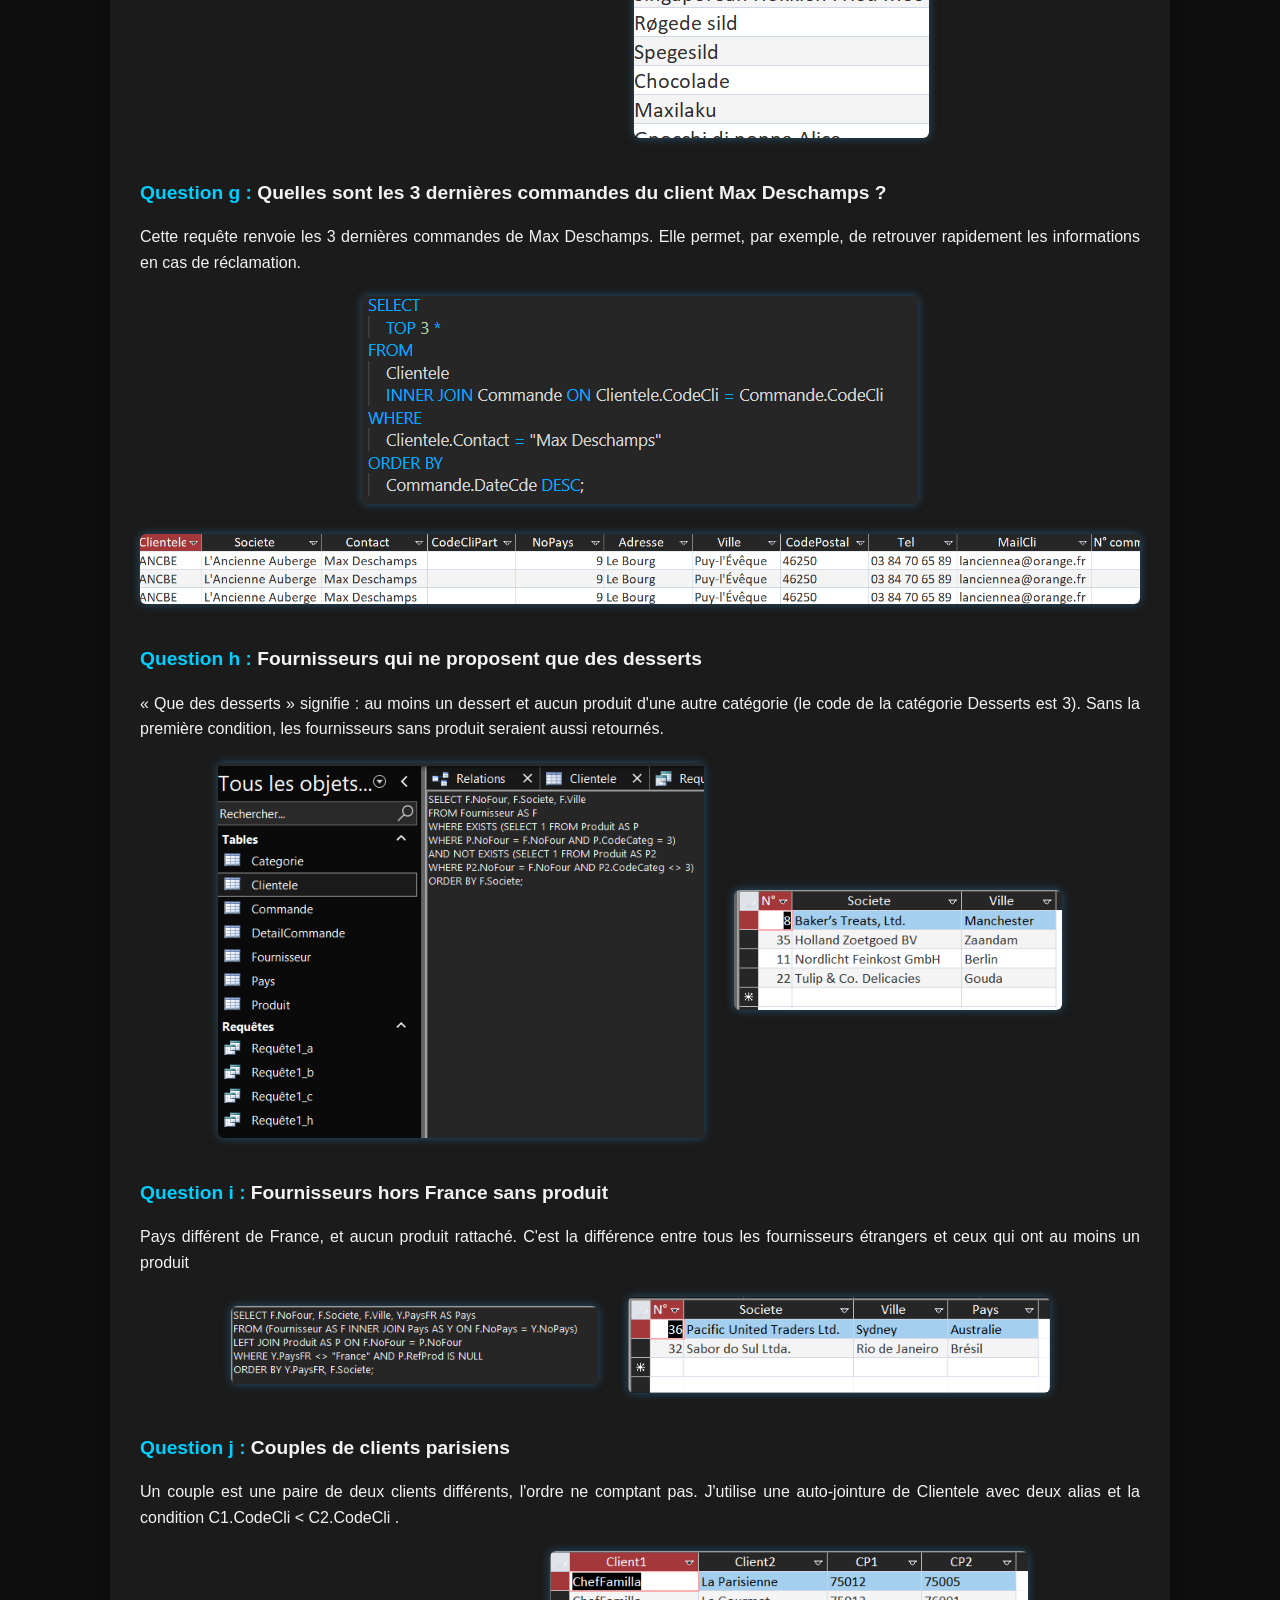
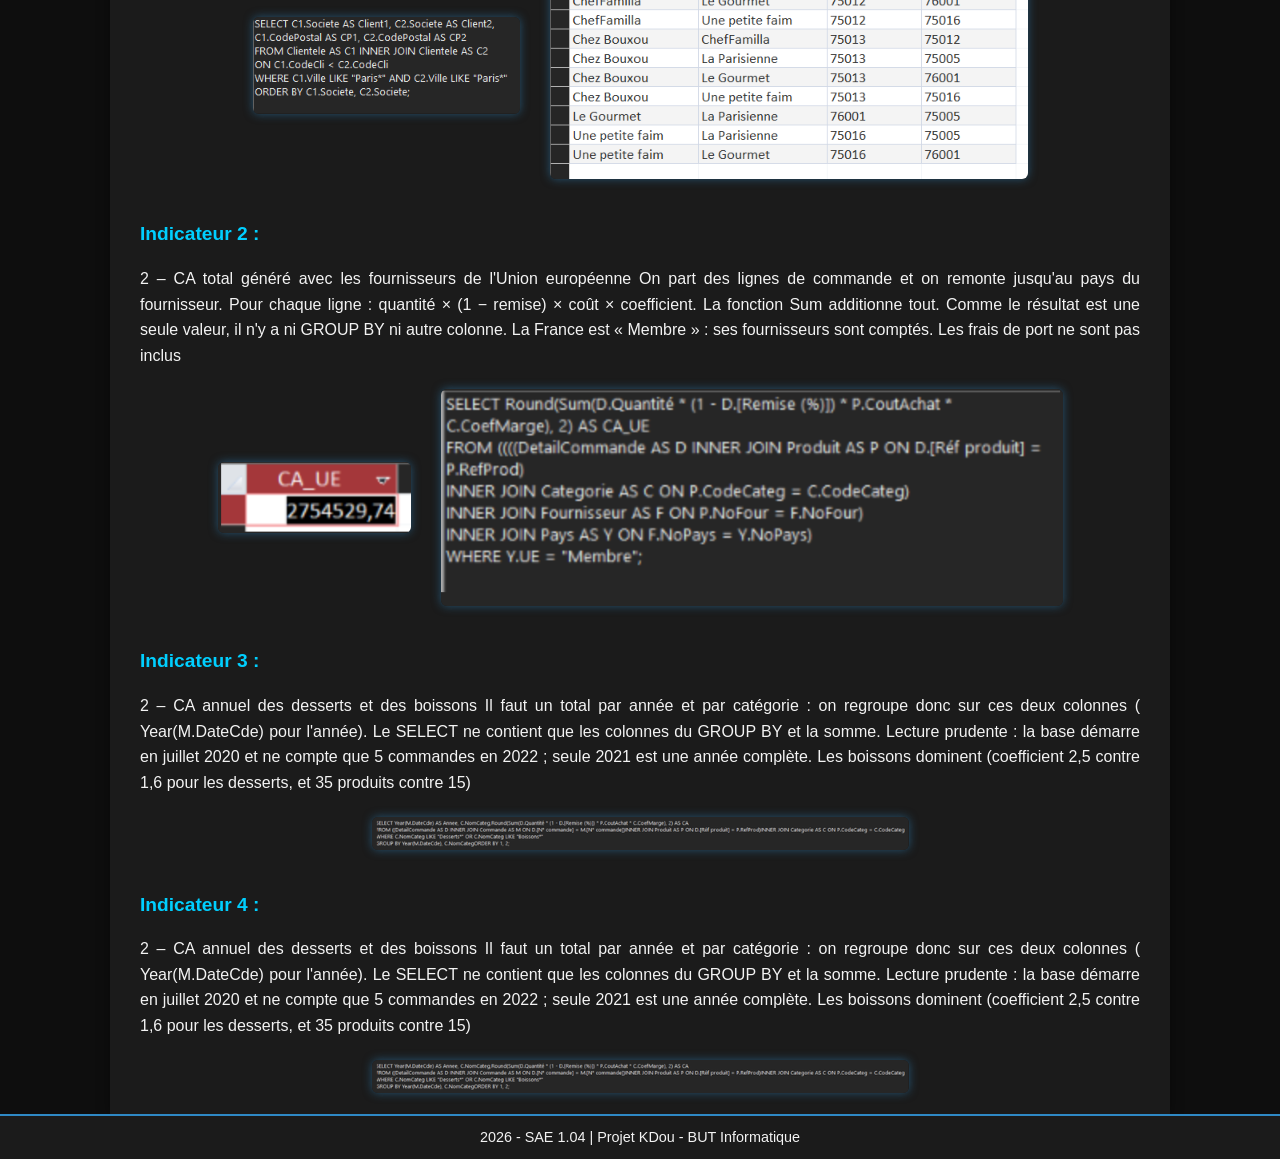
==== commit 56adfb8c: "Update mission2.html" ====
--- a/SAE_1_04-main/SAE_1_04-main/SAE_1.04/mission2.html
+++ b/SAE_1_04-main/SAE_1_04-main/SAE_1.04/mission2.html
@@ -147,17 +147,18 @@
                 <div class="image">
                     <img src="images/image2.png-7 2.webp" alt="code SQL">
                 </div>
-                 <h2><strong>Indicateur 4 :</strong> </h2>
-                 <p>2 – Le nombre de produits carnés non commandés actuellement
-                     On veut connaître le nombre de produits carnés non commandés actuellement.
-                     Cet indicateur permet d’enlever ces produits de l’offre puisque personne ne les commande.
+                <h2><strong>Indicateur 4 :</strong> </h2>
+                 <p>2 – CA annuel des desserts et des boissons                                             Il faut un total par année et par catégorie : on regroupe donc sur ces deux
+                    colonnes (
+                    Year(M.DateCde) pour l'année). Le 
+                    SELECT ne contient que les colonnes du
+                    GROUP BY et la somme. Lecture prudente : la base démarre en juillet 2020 et ne compte
+                    que 5 commandes en 2022 ; seule 2021 est une année complète. Les boissons dominent
+                    (coefficient 2,5 contre 1,6 pour les desserts, et 35 produits contre 15)
                 </p>
                 <div class="image">
-                    <img src="images/mission_3_4_sql.png" alt="code SQL">
-                    <img src="images/mission_4_tab.png" alt="code SQL">
-                </div>
-                        
-                        
+                    <img src="images/image2.png-7 2.webp" alt="code SQL">
+                </div> 
             </section>
         </main>
 
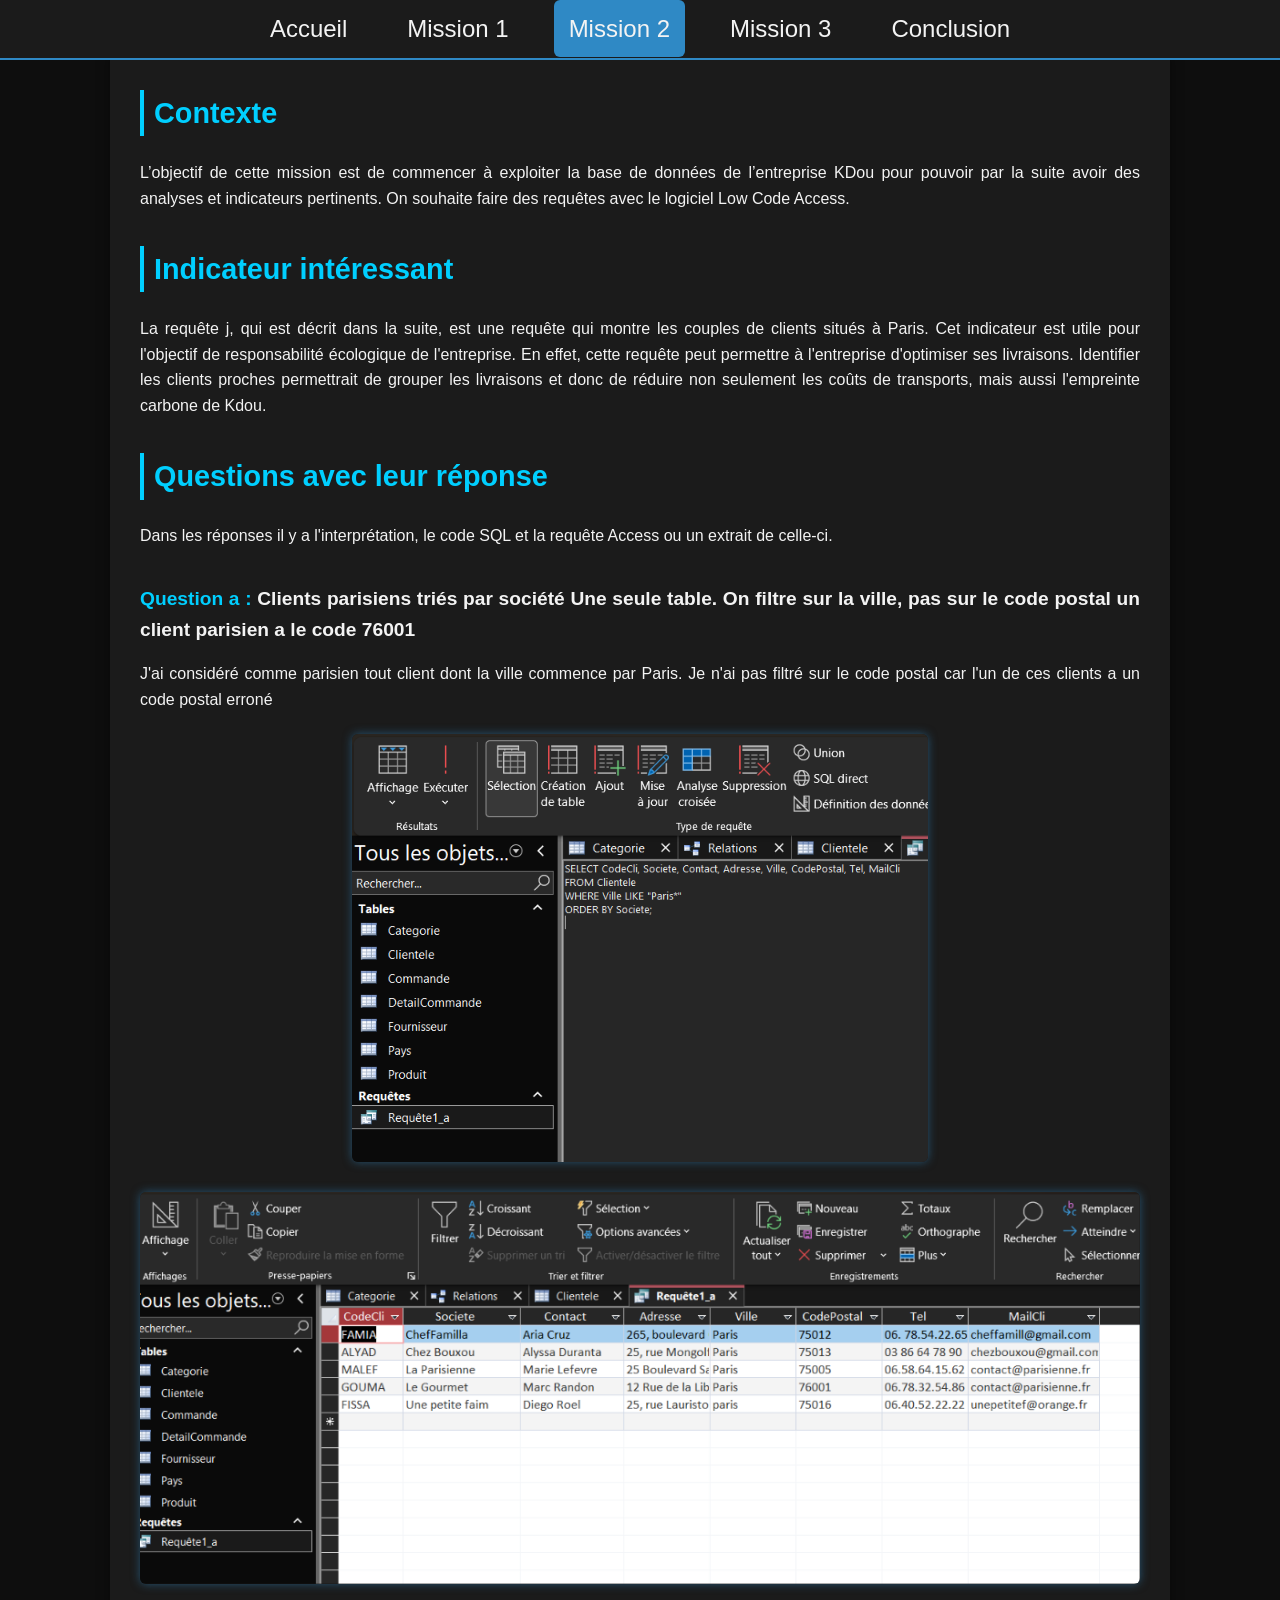
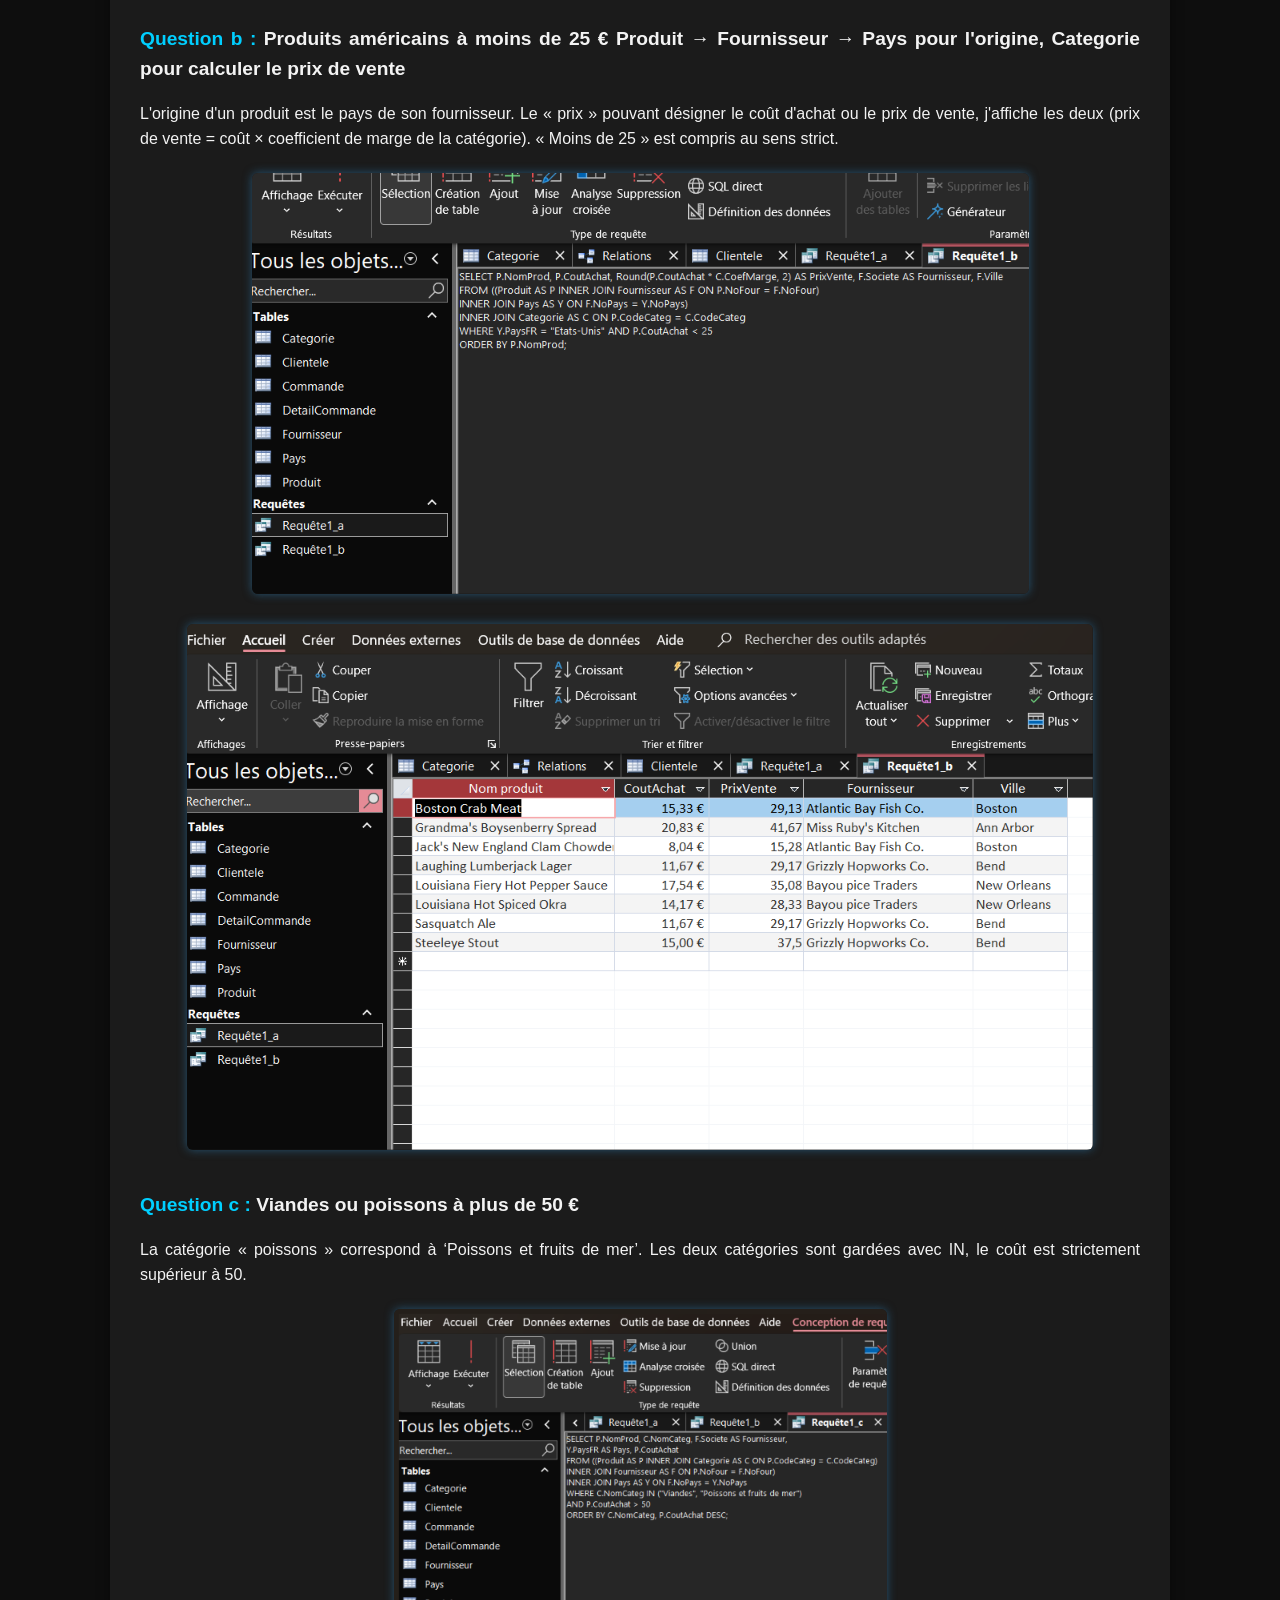
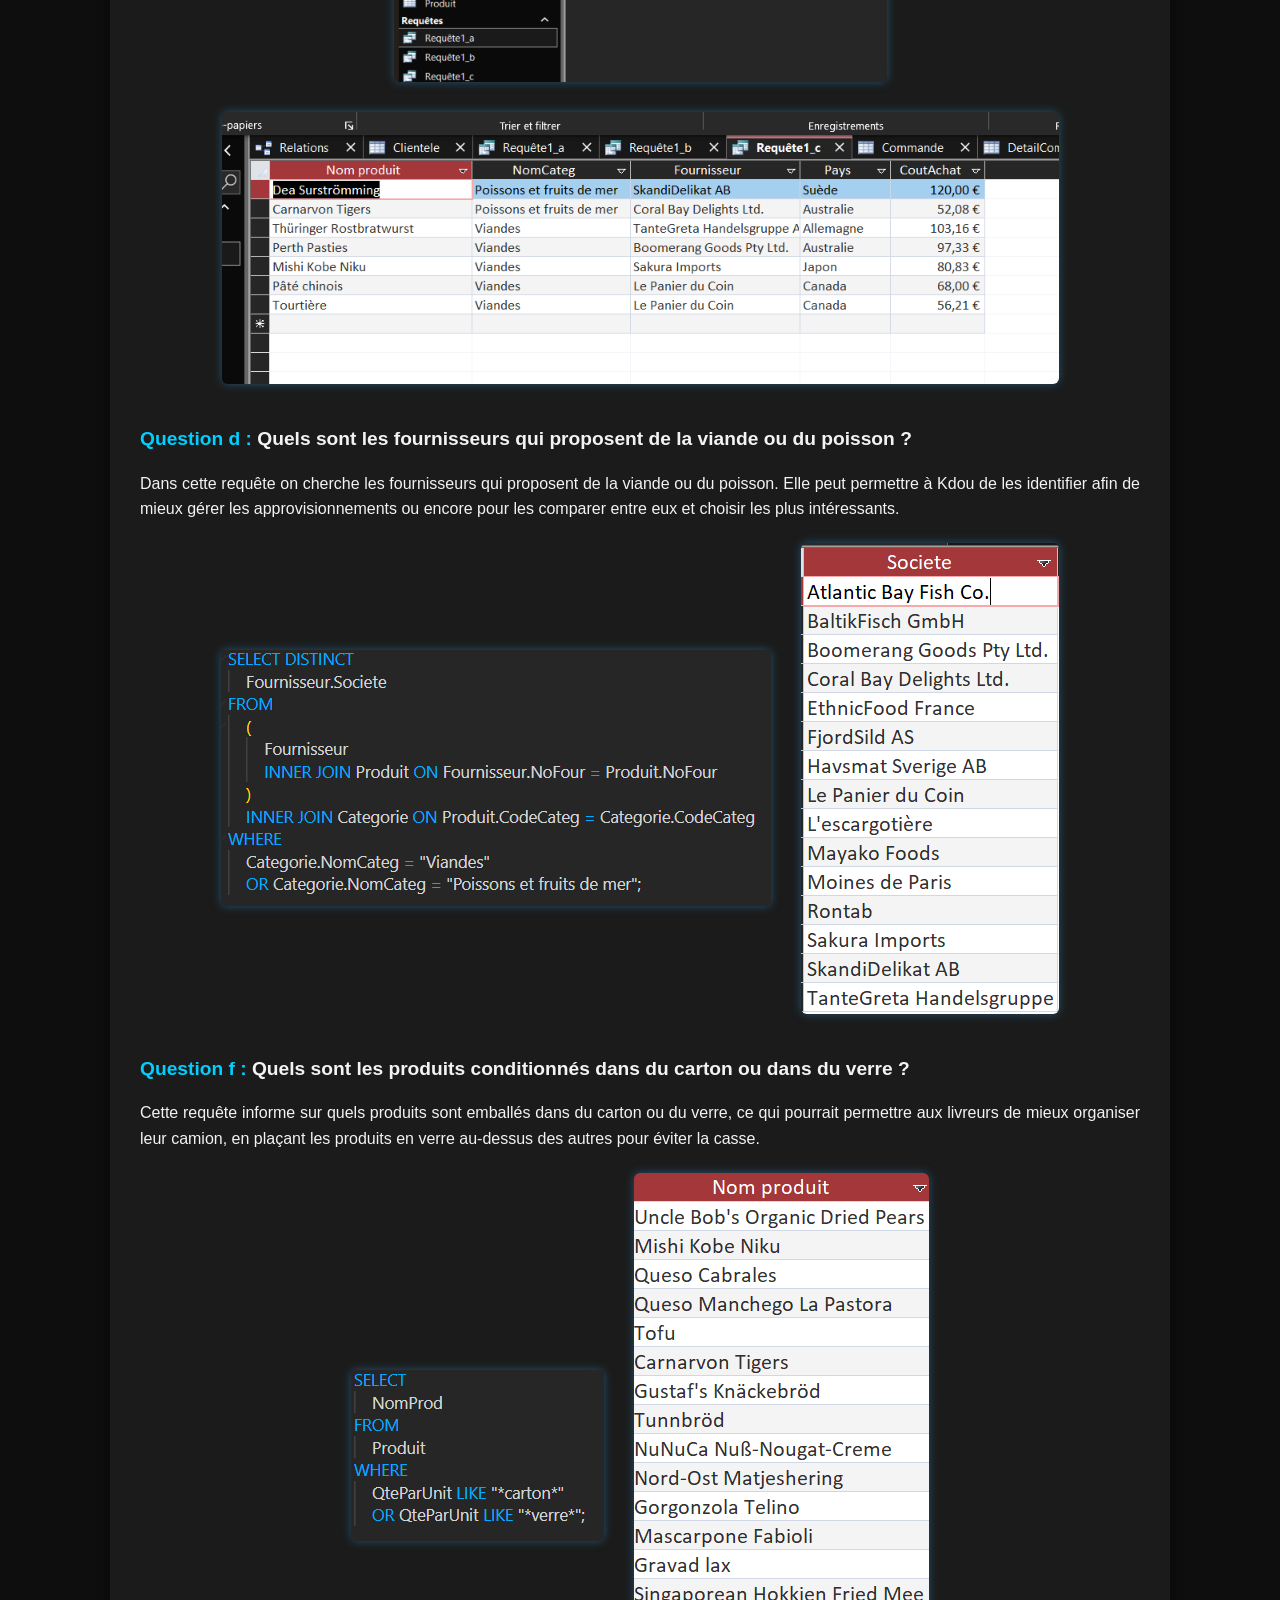
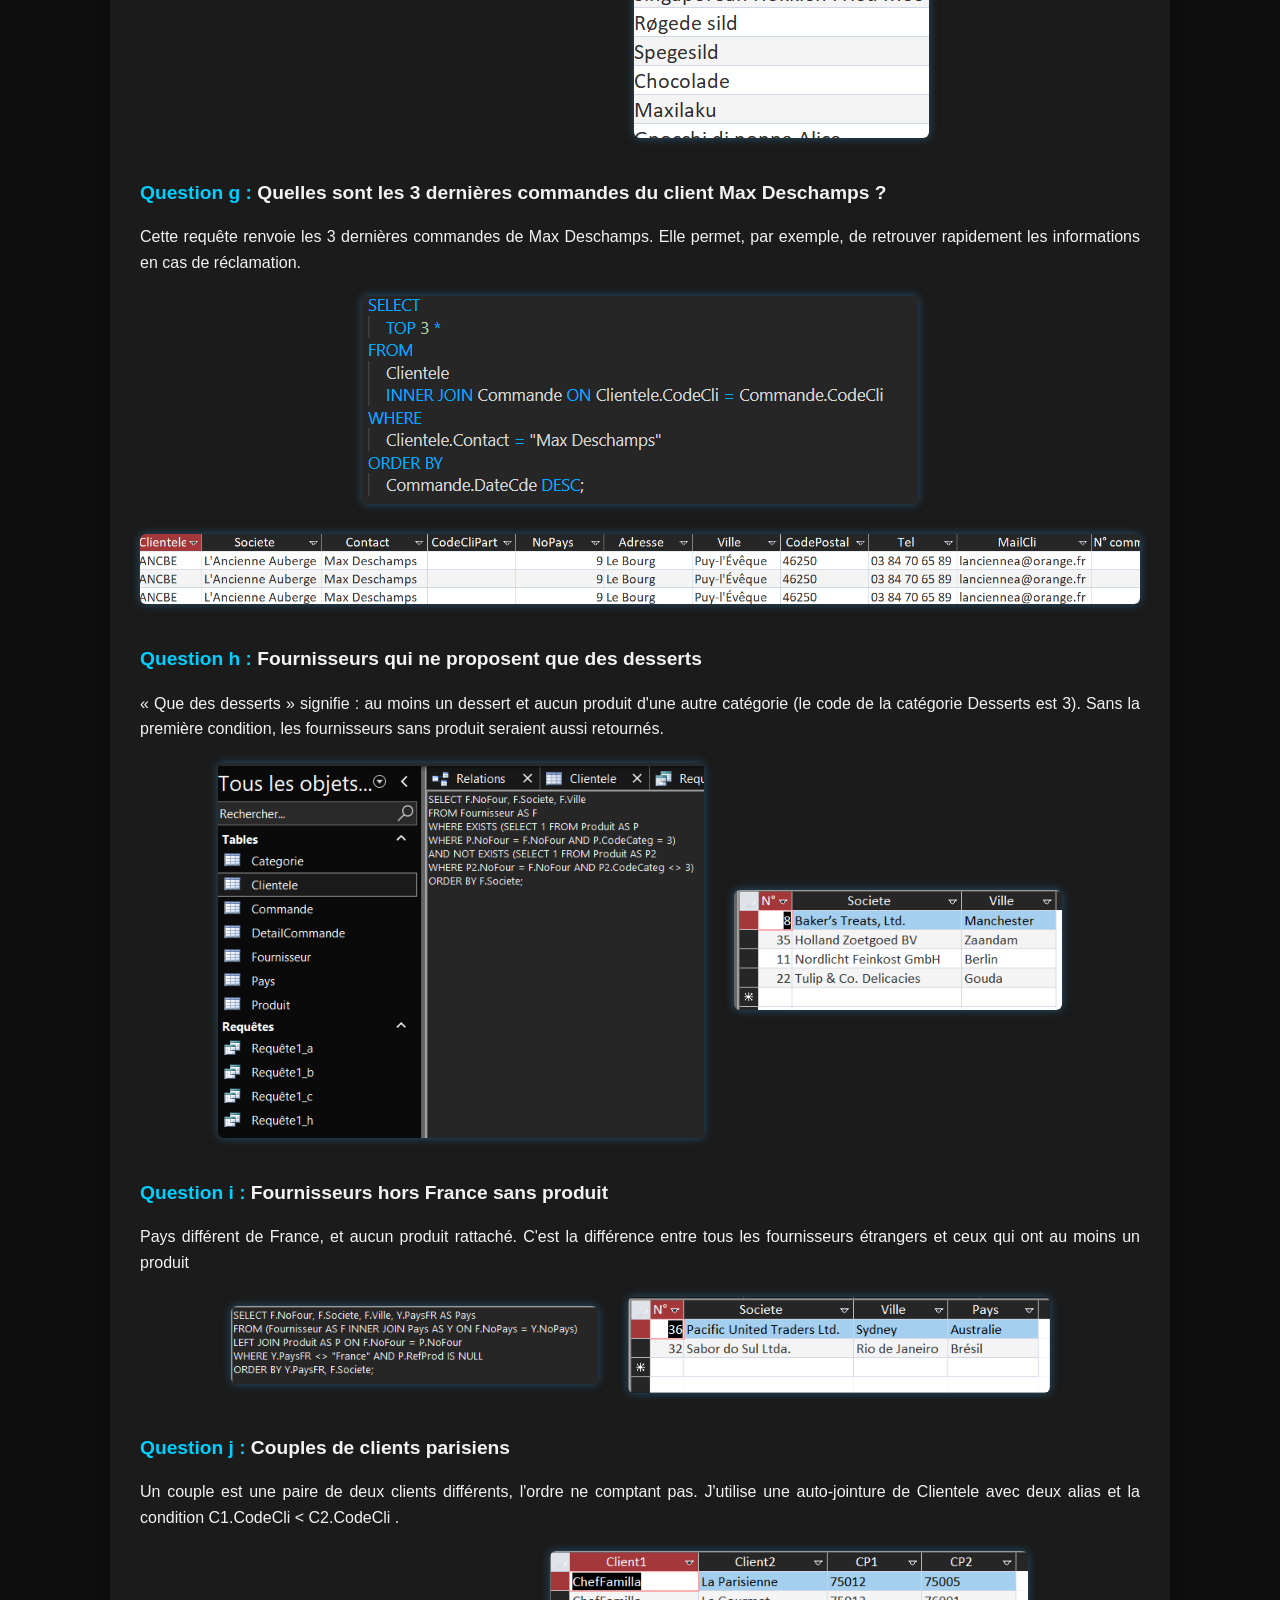
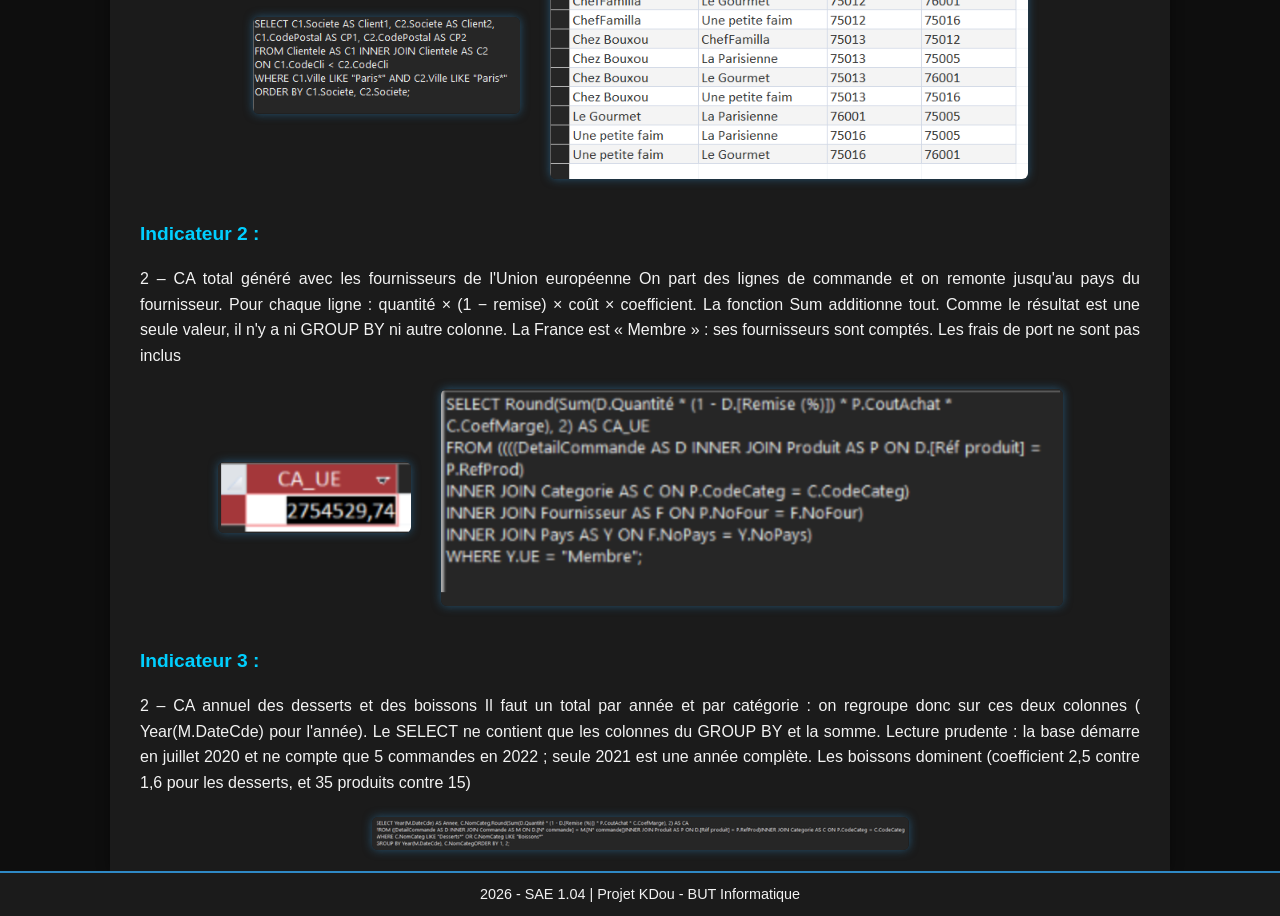
==== commit b0657e43: "Refactor mission2.html structure and content" ====
--- a/SAE_1_04-main/SAE_1_04-main/SAE_1.04/mission2.html
+++ b/SAE_1_04-main/SAE_1_04-main/SAE_1.04/mission2.html
@@ -147,18 +147,6 @@
                 <div class="image">
                     <img src="images/image2.png-7 2.webp" alt="code SQL">
                 </div>
-                <h2><strong>Indicateur 4 :</strong> </h2>
-                 <p>2 – CA annuel des desserts et des boissons                                             Il faut un total par année et par catégorie : on regroupe donc sur ces deux
-                    colonnes (
-                    Year(M.DateCde) pour l'année). Le 
-                    SELECT ne contient que les colonnes du
-                    GROUP BY et la somme. Lecture prudente : la base démarre en juillet 2020 et ne compte
-                    que 5 commandes en 2022 ; seule 2021 est une année complète. Les boissons dominent
-                    (coefficient 2,5 contre 1,6 pour les desserts, et 35 produits contre 15)
-                </p>
-                <div class="image">
-                    <img src="images/image2.png-7 2.webp" alt="code SQL">
-                </div> 
             </section>
         </main>
 
